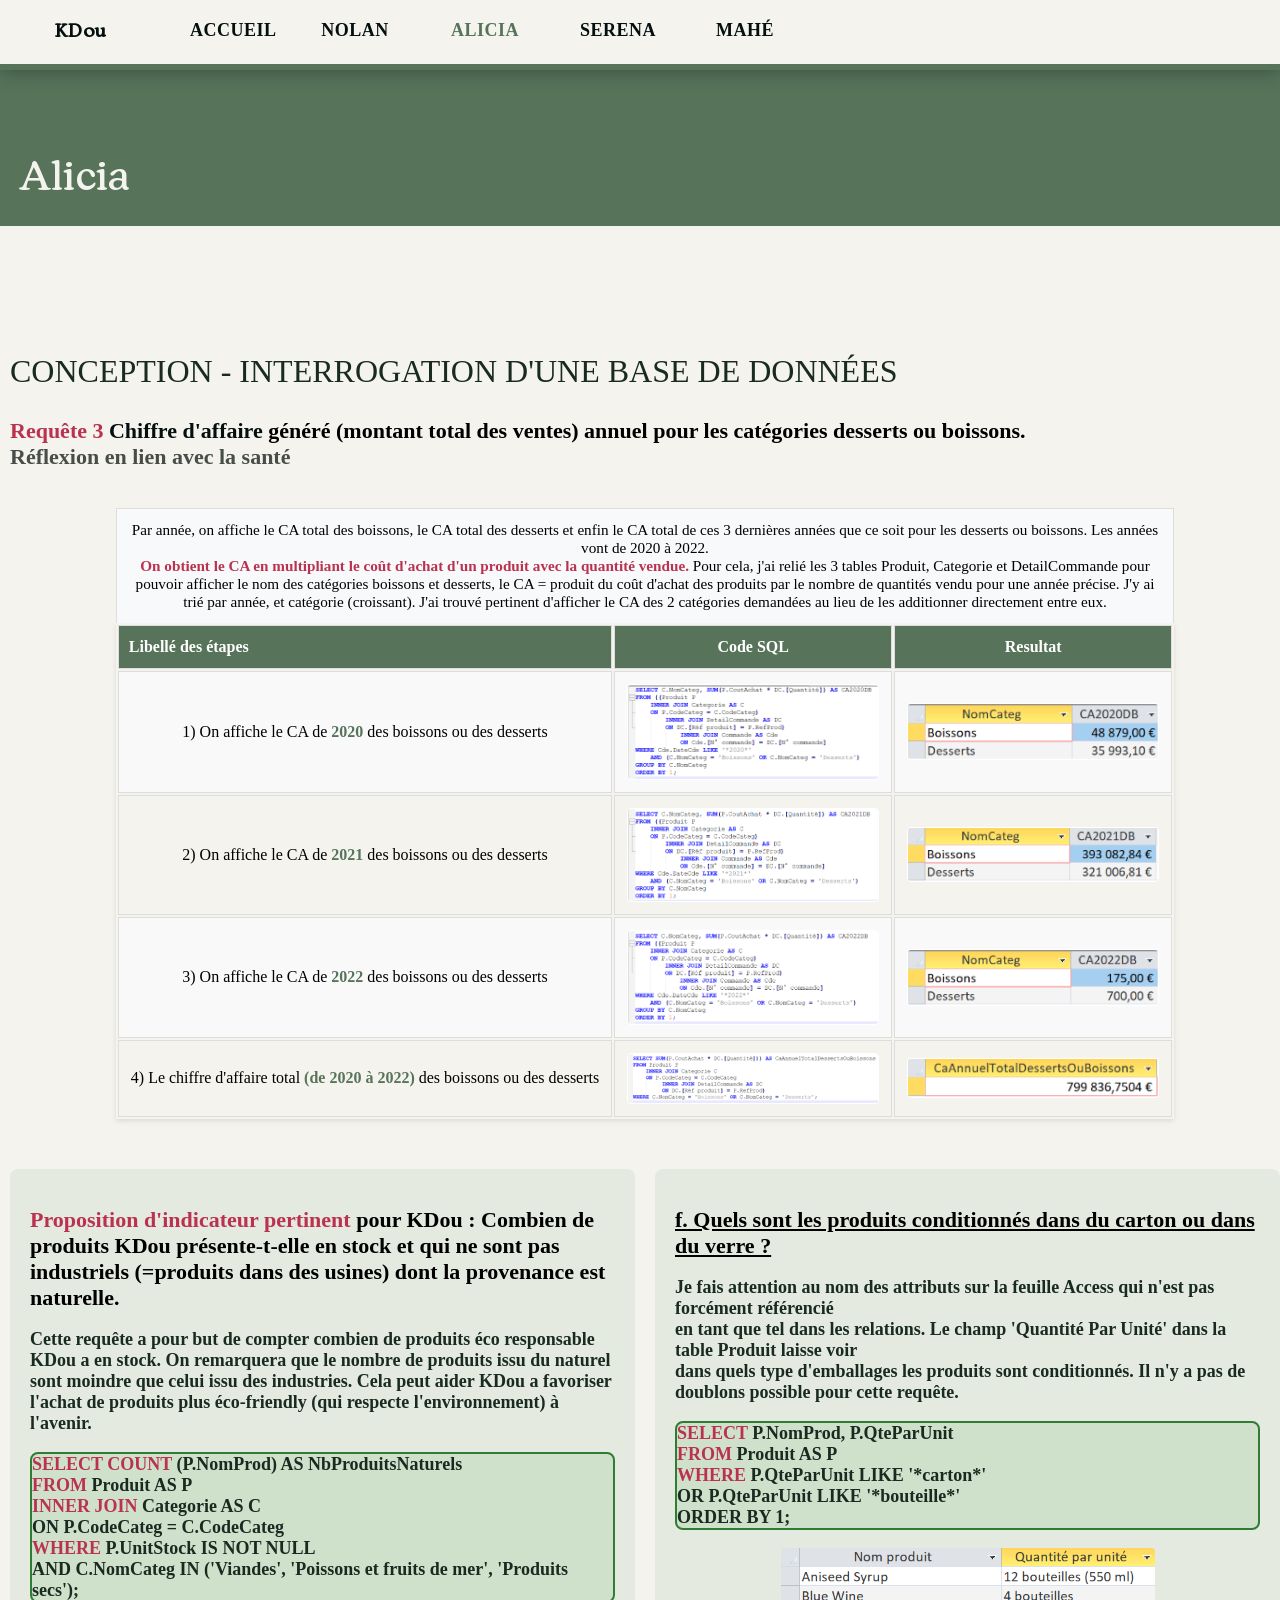
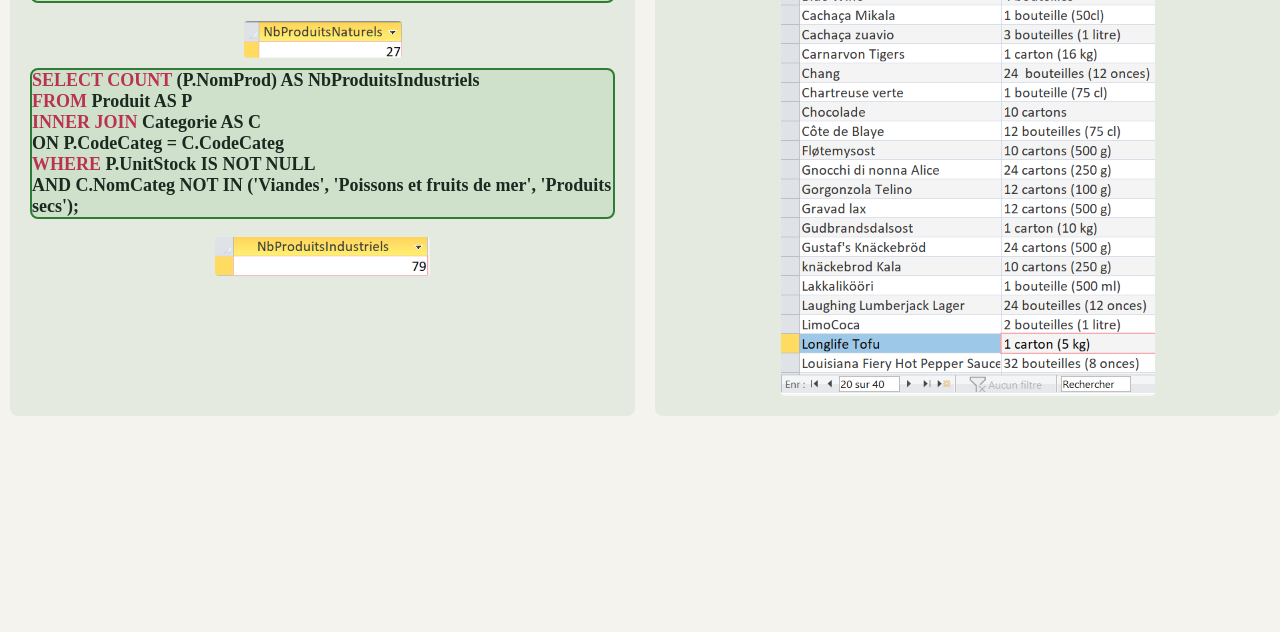
==== equipe/alicia.html @ 3bd448d4 "Update alicia.html" ====
<!DOCTYPE html>
<html lang="fr">
    <head>
        <meta charset="utf-8">
        <meta name="viewport" content="width=device-width, initial-scale=1.0">
        <link rel="stylesheet" href="../style.css">
        <link rel="preload" href="/assets/font/NewKansas-Medium.woff2" as="font" type="font/woff2" crossorigin>
        <link href="https://db.onlinewebfonts.com/c/2ea3b87b231d6d46708c756a0e04610e?family=GT+Pressura+Regular" rel="stylesheet">
        <link href="https://db.onlinewebfonts.com/c/fa6584b49f2dbb17b7483544bfa0b654?family=GT+Pressura+Pro+Bold" rel="stylesheet" type="text/css">
        <link href="https://db.onlinewebfonts.com/c/16842c927f8ef77adc29f7c5e27929ca?family=GT+Pressura+Light" rel="stylesheet" type="text/css">
        <title>Rapport - SAÉ 1.04</title>
    </head>
    <body>
        <header id="header-alicia">
            <nav>
                <ul>
                    <li id="logo">
                        <label for="toggle" id="icone-menu">⋯</label>KDou
                        <input type="checkbox" id="toggle">
                    </li>
                    <li><a href="https://nolangtny.github.io/nams-sae1-04/">Accueil</a></li>
                    <li><a href="/nams-sae1-04/equipe/nolan.html">Nolan</a></li>
                    <li><a href="/nams-sae1-04/equipe/alicia.html">Alicia</a></li>
                    <li><a href="/nams-sae1-04/equipe/serena.html">Serena</a></li>
                    <li><a href="/nams-sae1-04/equipe/mahe.html">Mahé</a></li>
                </ul>
            </nav>
            <h1 class="titre-equipe">Alicia</h1>
        </header>
        <main>
            <section class="main-equipe">
                <h1>Conception - Interrogation d'une base de données</h1>
                <h2><strong>Requête 3</strong> <strong class="tab-bold">Chiffre d'affaire</strong> généré (montant total des ventes) annuel pour les catégories desserts ou boissons.<br>
                    <a class="texte-secondaire">Réflexion en lien avec la santé</a>
                </h2>
                <section class="requete3">
                    <table class="etapes">
                        <caption> Par année, on affiche le CA total des boissons, le CA total des desserts et enfin le CA total de ces 3 dernières années que ce soit pour les desserts ou boissons. Les années vont de 2020 à 2022.<br>
                            <strong>On obtient le CA en multipliant le coût d'achat d'un produit avec la quantité vendue.</strong>
                            Pour cela, j'ai relié les 3 tables Produit, Categorie et DetailCommande pour pouvoir afficher le nom des catégories boissons et desserts, le CA = produit du coût d'achat des produits par le nombre de quantités vendu pour une année précise.
                            J'y ai trié par année, et catégorie (croissant). J'ai trouvé pertinent d'afficher le CA des 2 catégories demandées au lieu de les additionner directement entre eux.</caption>
                        <tr>
                            <th scope="col"> Libellé des étapes </th>
                            <th scope="col"> Code SQL </th>
                            <th scope="col"> Resultat </th>
                        </tr>
                        <tr>
                            <td>1) On affiche le CA de <strong>2020</strong> des boissons ou des desserts</td>
                            <td>
                                <img src="../assets/images/alicia/20-SQL.png" alt="Requete SQL pour le CA de 2020 des boissons ou des desserts sur Access">
                            </td>
                            <td><img src="../assets/images/alicia/CA2020BD.png" alt="Tableau/resultat des chiffres d'affaires totaux des boissons et desserts pour 2020 sur Access"></td>
                        </tr>
                        <tr>
                            <td> 2) On affiche le CA de <strong>2021</strong> des boissons ou des desserts</td>
                            <td>
                                <img src="../assets/images/alicia/21-SQL.png" alt="Requete SQL pour le CA de 2021 des boissons ou des desserts sur Access">
                            </td>
                            <td><img src="../assets/images/alicia/CA21DB.png" alt="Tableau/resultat des chiffres d'affaires totaux des boissons et desserts pour 2021 sur Access"></td>
                        </tr>
                        <tr>
                            <td> 3) On affiche le CA de <strong>2022</strong> des boissons ou des desserts</td>
                            <td>
                                <img src="../assets/images/alicia/22-SQL.png" alt="Requete SQL pour le CA de 2022 des boissons ou des desserts sur Access">
                            </td>
                            <td><img src="../assets/images/alicia/CA2022DB.png" alt="Tableau/resultat des chiffres d'affaires totaux des boissons et desserts pour 2022 sur Access"></td>
                        </tr>
                        <tr>
                            <td> 4) Le chiffre d'affaire total <strong>(de 2020 à 2022)</strong> des boissons ou des desserts </td>
                            <td>
                                <img src="../assets/images/alicia/total-SQL.png" alt="Requete SQL pour le CA de 2021-2022 des boissons ou des desserts sur Access">
                            </td>
                            <td><img src="../assets/images/alicia/catotalAnneeBD.png" alt="Tableau/resultat des chiffres d'affaires totaux des boissons et desserts de 2021-2022 inclu sur Access"></td>
                        </tr>
                    </table>
                </section>
                <div class="container-2-colonnes">
                    <section class="requete-indiv">
                        <h2><strong>Proposition d'indicateur pertinent</strong> pour KDou : Combien de produits KDou présente-t-elle en stock et qui ne sont pas industriels (=produits dans des usines) dont la provenance est naturelle. </h2>
                        <p>Cette requête a pour but de compter combien de produits éco responsable KDou a en stock. On remarquera que le nombre de produits issu du naturel sont moindre que celui issu des industries. Cela peut aider KDou a favoriser l'achat de produits plus éco-friendly (qui respecte l'environnement) à l'avenir.</p>
                        <p id="SQL">
                        <strong>SELECT COUNT </strong>(P.NomProd) AS NbProduitsNaturels<br>
                        <strong>FROM</strong> Produit AS P<br>
                        	<strong>INNER JOIN</strong> Categorie AS C<br>
                        	ON P.CodeCateg = C.CodeCateg<br>
                        <strong>WHERE</strong> P.UnitStock IS NOT NULL<br>
                        	AND C.NomCateg IN ('Viandes', 'Poissons et fruits de mer', 'Produits secs');<br>
                        </p>
                        <img src="../assets/images/alicia/nbprodnaturels.png" alt="Tableau/résultat du nombre de produits naturels en stock de KDou : 27">
                        <p id="SQL">
                        <strong>SELECT COUNT </strong>(P.NomProd) AS NbProduitsIndustriels<br>
                        <strong>FROM</strong> Produit AS P<br>
                        	<strong>INNER JOIN</strong> Categorie AS C<br>
                        	ON P.CodeCateg = C.CodeCateg<br>
                        <strong>WHERE</strong> P.UnitStock IS NOT NULL<br>
                        	AND C.NomCateg NOT IN ('Viandes', 'Poissons et fruits de mer', 'Produits secs');<br>
                        </p>
                        <img src="../assets/images/alicia/prod-indus.png" alt="Tableau/résultat du nombre de produits industriels en stock de KDou : 79">
                    </section>
                    
                    <section class="requete-f">
                        <h2>f. Quels sont les produits conditionnés dans du carton ou dans du verre ?</h2>
                        <p>Je fais attention au nom des attributs sur la feuille Access qui n'est pas forcément référencié<br> en tant que tel dans les relations. Le champ 'Quantité Par Unité' dans la table Produit laisse voir<br> dans quels type d'emballages les produits sont conditionnés. Il n'y a pas de doublons possible pour cette requête.</p>
                        <p id="SQL">
                        <strong>SELECT </strong> P.NomProd, P.QteParUnit<br>
                        <strong>FROM</strong> Produit AS P<br>
                        <strong>WHERE</strong> P.QteParUnit LIKE '*carton*'<br>
                        	OR P.QteParUnit LIKE '*bouteille*'<br>
                            ORDER BY 1;<br>
                        </p>
                        <img id="f-resultat" src="../assets/images/alicia/f-result.png" alt="Tableau/resultat de la requête SQL 1. f sur Access">
                    </section>
                </div>
            </section>
        </main>
    </body>
</html>
---- style.css ----
html {
    background-color: #F4F3EE;
    scroll-behavior: smooth;
}

body {
    margin: 0;
}

*::selection {
  background: #96bc9b;
  color: #F4F3EE;
}
*::-moz-selection {
  background: #96bc9b;
  color: #F4F3EE;
}
*::-webkit-selection {
  background: #96bc9b;
  color: #F4F3EE;
}

@font-face {
    font-family: 'New Kansas';
    src: url(assets/font/NewKansas-Medium.woff2);
}

header {
    background-color: #57745B;
    color: #F4F3EE;
    margin: -16px 0 0 0;
    padding: 20px 0px;
    height: 552px;
    width: 100%;
    background-image: url(assets/images/header.png);
    background-position: center top 30px;
    background-repeat: no-repeat;
    background-size: cover;
}

#header-nolan {
    height: 202px;
    background-image: none;
    background-color: #57745B;
}

#header-alicia {
    background-color: #57745B;
    height: 202px;
    background-image: none;
}

#header-serena {
    background-color: #57745B;
    height: 202px;
    background-image: none;
}

#header-mahe {
    background-color: #57745B;
    height: 202px;
    background-image: none;
}

nav {
    background-color: #F4F3EE;
    color: #040F0F;
    padding-left: 0px;
    margin: 0px -20px 0px 0px;
    box-shadow: 0px 0px 20px rgb(4 15 15 / 0.4);
    position: fixed;
    top: 0;
    width: 100%;
    border-bottom: 6px solid #57745B;
}

#header-accueil ul li:nth-child(2) a:any-link {
    color: #57745B;
}

#header-nolan ul li:nth-child(3) a:any-link {
    color: #57745B;
}

#header-alicia ul li:nth-child(4) a:any-link {
    color: #57745B;
}

#header-serena ul li:nth-child(5) a:any-link {
    color: #57745B;
}

#header-mahe ul li:nth-child(6) a:any-link {
    color: #57745B;
}

nav ul {
    list-style: none;
    display: flex;
    padding: 0px 20px 0px 20px;
    margin: 0px;
    justify-content: left;
    gap: 30px;
}

nav ul li {
    margin: 10px 10px 10px 0px;
    padding: 10px;
    transition: 0.5s;
    width: 70px;
    text-align: center;
    font-family: "GT Pressura Regular";
    font-size: 18px;
    font-weight: 700;
    text-transform: uppercase;
    letter-spacing: 0.5px;
}

nav ul li:hover {
    background-color: #d5d4cc;
    cursor: pointer;
}

nav a:any-link {
    color: #040F0F;
    text-decoration: none;
}

nav ul #logo {
    margin: 10px 10px 10px 0px;
    padding: 10px;
    width: 100px;
    text-align: center;
    font-family: "New Kansas";
    text-transform: none;
    font-size: 18px;
    line-height: 24px;
    cursor: default;
}

nav ul li #icone-menu, #toggle {
    display: none;
}

nav ul #logo:hover {
    background-color: #F4F3EE;
}

#titre-accueil {
    font-family: 'New Kansas';
    font-weight: 400;
    letter-spacing: 0.2px;
    font-style: normal;
    font-size: 40px;
    margin-top: 500px;
    margin-left: 20px;
}

@media screen and (max-width: 850px) {
    #titre-accueil {
    font-size: 40px;
    margin-top: 450px;
    width: 500px;
    }
}

.titre-equipe {
    font-family: 'New Kansas';
    font-weight: 400;
    letter-spacing: 0.2px;
    font-style: normal;
    font-size: 40px;
    margin: 150px 0px 10px 20px;
}

main {
    padding: 100px 0px 200px 10px !important;
}

#main-index {
    grid-template-areas: "Texte Image"
    "Image1 Texte1"
    "Texte2 Texte2"
    "Tab Tab";
    display: grid;
    grid-template-rows: 400px 420px 250px 350px;
    grid-template-columns: 1fr 1fr;
    gap: 80px 0px;
}

@media screen and (max-width: 1420px) {
    header img {
        width: screen;
    }
    
    #main-index {
        display: flex;
        flex-direction: column;
        justify-content: center;
        gap: 0px;
    }

    #main-index #texte1 {
        height: auto;
        margin-top: 40px;
    }

    #main-index #texte2 {
        height: auto;
        margin: 100px 0px 100px 0px;
    }

    #main-index div {
        width: 1000px;
        align-self: center;
        margin: 0px;
    }

    #main-index #img1, #main-index #intro-image {
        width: 1040px;
        height: 585px;
        justify-self: center;
    }

    #main-index div img {
        width: 100%;
        height: auto;
        justify-self: center;
    }
}

@media screen and (max-width: 1110px) {
    header img {
        width: screen;
    }
    
    #main-index {
        display: flex;
        flex-direction: column;
        justify-content: center;
        gap: 0px;
    }

    #main-index #texte1 {
        height: auto;
        margin-top: 40px;
    }

    #main-index #texte2 {
        height: auto;
        margin: 100px 0px 100px 0px;
    }
    
    #main-index div {
        width: 800px;
        align-self: center;
        margin: 0px;
    }

    #main-index #img1, #main-index #intro-image {
        width: 840px;
        height: 473px;
        justify-self: center;
    }

    #main-index div img {
        width: 100%;
        height: auto;
        justify-self: center;
    }
}

@media screen and (max-width: 900px) {
    header img {
        width: screen;
    }
    
    #main-index {
        display: flex;
        flex-direction: column;
        justify-content: center;
        gap: 0px;
    }

    #main-index #texte1 {
        height: auto;
        margin-top: 40px;
    }

    #main-index #texte2 {
        height: auto;
        margin: 100px 0px 100px 0px;
    }
    
    #main-index div {
        width: 600px;
        align-self: center;
        margin: 0px;
    }

    #main-index #img1, #main-index #intro-image {
        width: 640px;
        height: 360px;
        justify-self: center;
    }

    #main-index div img {
        width: 100%;
        height: auto;
        justify-self: center;
    }
}

@media screen and (max-width: 700px) {
    header img {
        width: screen;
    }
    
    #main-index {
        display: flex;
        flex-direction: column;
        justify-content: center;
        padding-top: 40px;
        gap: 0px;
    }

    #main-index #texte1 {
        height: auto;
        margin-top: 40px;
    }

    #main-index #texte2 {
        height: auto;
        margin: 100px 0px 100px 0px;
    }
    
    #main-index div {
        width: 500px;
        align-self: center;
        margin: 0px;
    }

    #main-index #img1, #main-index #intro-image {
        width: 540px;
        height: 304px;
        justify-self: center;
    }

    #main-index div img {
        width: 100%;
        height: auto;
        justify-self: center;
    }

    nav ul {
        flex-direction: column;
        justify-content: center;
        align-items: center;
        gap: 5px;
    }

    nav ul li:nth-child(n + 2) {
        display: none;
    }

    nav ul #logo {
        width: 100px !important;
    }

    nav ul li #icone-menu {
        display: inline ;
        margin-right: 8px;
        cursor: pointer;
    }

    nav ul:has(#toggle:checked) li:nth-child(n + 2) {
    display: block;
    }
}

@media screen and (max-width: 580px) {
    header img {
        width: screen;
    }
    
    #main-index {
        display: flex;
        flex-direction: column;
        justify-content: center;
        padding-top: 40px;
        gap: 0px;
    }

    #main-index #texte1 {
        height: auto;
        margin-top: 40px;
    }

    #main-index #texte2 {
        height: auto;
        margin: 100px 0px 100px 0px;
    }
    
    #main-index div {
        width: 400px;
        align-self: center;
        margin: 0px;
    }

    #main-index #img1, #main-index #intro-image {
        width: 440px;
        height: 304px;
        justify-self: center;
    }

    #main-index div img {
        width: 100%;
        height: auto;
        justify-self: center;
    }

    nav ul {
        flex-direction: column;
        justify-content: center;
        align-items: center;
        gap: 5px;
    }

    nav ul li:nth-child(n + 2) {
        display: none;
    }

    nav ul #logo {
        width: 100px !important;
    }

    nav ul li #icone-menu {
        display: inline ;
        margin-right: 8px;
        cursor: pointer;
    }

    nav ul:has(#toggle:checked) li:nth-child(n + 2) {
    display: block;
    }
}

@media screen and (max-width: 525px) {
    header img {
        width: screen;
    }
    
    #main-index {
        display: flex;
        flex-direction: column;
        justify-content: center;
        padding-top: 40px;
        gap: 0px;
    }

    #main-index #texte1 {
        height: auto;
        margin-top: 40px;
    }

    #main-index #texte2 {
        height: auto;
        margin: 100px 0px 100px 0px;
    }
    
    #main-index div {
        width: 350px;
        align-self: center;
        margin: 0px;
    }

    #main-index #img1, #main-index #intro-image {
        width: 390px;
        height: 304px;
        justify-self: center;
    }

    #main-index div img {
        width: 100%;
        height: auto;
        justify-self: center;
    }

    nav ul {
        flex-direction: column;
        justify-content: center;
        align-items: center;
        gap: 5px;
    }

    nav ul li:nth-child(n + 2) {
        display: none;
    }

    nav ul #logo {
        width: 100px !important;
    }

    nav ul li #icone-menu {
        display: inline ;
        margin-right: 8px;
        cursor: pointer;
    }

    nav ul:has(#toggle:checked) li:nth-child(n + 2) {
    display: block;
    }

    #titre-accueil {
        width: 400px !important;
    }
}

@media screen and (max-width: 420px) {
    header img {
        width: screen;
    }
    
    #main-index {
        display: flex;
        flex-direction: column;
        justify-content: center;
        padding-top: 40px;
        gap: 0px;
    }

    #main-index #texte1 {
        height: auto;
        margin-top: 40px;
    }

    #main-index #texte2 {
        height: auto;
        margin: 100px 0px 100px 0px;
    }
    
    #main-index div {
        width: 300px;
        align-self: center;
        margin: 0px;
    }

    #main-index #img1, #main-index #intro-image {
        width: 340px;
        height: 304px;
        justify-self: center;
    }

    #main-index div img {
        width: 100%;
        height: auto;
        justify-self: center;
    }

    nav ul {
        flex-direction: column;
        justify-content: center;
        align-items: center;
        gap: 5px;
    }

    nav ul li:nth-child(n + 2) {
        display: none;
    }

    nav ul #logo {
        width: 100px !important;
    }

    nav ul li #icone-menu {
        display: inline ;
        margin-right: 8px;
        cursor: pointer;
    }

    nav ul:has(#toggle:checked) li:nth-child(n + 2) {
    display: block;
    }

    #titre-accueil {
        width: 300px !important;
        font-size: 30px;
        margin-top: 470px;
    }
}

.main-equipe {
    display: flex;
    flex-direction: column;
}

#nolan-r2 {
    display: flex;
    flex-wrap: wrap;
    gap: 20px;
    padding: 0px 20px;
    align-items: stretch;
}

@media screen and (max-width: 1200px) {
    #nolan-r2 {
        flex-direction: column;
        align-items: flex-start;
    }

    #nolan-r2 div:nth-child(n + 2) {
        width: 700px !important;
    }
}

#nolan-r2 div:first-child {
    width: 100%;
}

#nolan-r2 div:nth-child(2) {
    width: 45%;
    background-color: #bddac1;
    padding: 10px 20px;
    border-radius: 15px;
}

#nolan-r2 div:nth-child(3) {
    width: 45%;
    background-color: #242626;
    overflow: scroll;
    border-radius: 15px;
    padding: 10px 20px;
    justify-self: center;
}

#nolan-r2 div:nth-child(4) {
    width: 94%;
    background-color: #e7b0b0;
    border-radius: 15px;
    padding: 10px 20px;
    justify-self: flex-start;
}

#nolan-r2 div h2 {
    font-family: "GT Pressura Pro Bold";
}

#nolan-r2 div:nth-child(3) h2 {
    color: #d5d4cc;
}

#nolan-indic {
    display: inline-block;
}

main h1 {
    font-family: "GT Pressura Pro Bold";
    font-size: 32px;
    font-weight: 400;
    text-transform: uppercase;
    margin-bottom: 10px;
    color: #192a21;
}

main h2 {
    font-family: "GT Pressura Light";
    font-size: 22px;
}

main p {
    margin-top: 10px;
    font-family: "GT Pressura Regular";
    font-weight: 900;
    font-size: 18px;
    color: #192a21;
}

main strong {
    color: #BA324F;
    font-family: "GT Pressura Pro Bold";
}

.texte-secondaire {
    color: #484d49;
    font-family: "GT Pressura Light";
}

.texte-secondaire strong {
    color: #57745B;
}

#intro {
    grid-area: Texte;
    background-color: rgba(73, 146, 73, 0.4);
    padding: 0px 20px 20px 20px;
    overflow: scroll;
}

#intro .texte-secondaire strong {
    color: #4e5d51;
}

#intro-image {
    grid-area: Image;
}

#intro-image img {
    height: 400px;
    width: auto;
    object-fit: contain;
    margin: 0px;
}

#texte1 {
    grid-area: Texte1;
    padding: 0px 20px 20px 20px;
    margin-right: 16px;
    width: auto;
    background-color: rgba(73, 146, 73, 0.4);
}

#texte1 p {
    margin-bottom: 10px;
}

#texte1 ul, #intro ul {
    list-style-type: "-  ";
    font-family: "GT Pressura Regular";
    font-size: 18px;
    font-weight: 900;
    color: #192a21;
    margin-top: -10px;
}

#texte1 li, #intro li {
    margin-top: 5px;
}

#img1 {
    grid-area: Image1;
}

#img1 img {
    height: 420px;
    width: auto;
}

#texte2 {
    grid-area: Texte2;
    padding-top: 10px;
    text-align: center;
    width: 800px;
    justify-self: center;
}

#texte2 a:any-link {
    color: #BA324F;
    text-decoration: none;
    transition: 0.2s;
}

#texte2 a:any-link:hover {
    color: #4a4844;
    text-decoration: underline;
}

#tab {
    grid-area: Tab;
    display: flex;
    justify-content: center;
    scroll-margin-top: 100px;
}

td strong:first-child {
    color: #57745B;
}

tr td:first-child {
    padding: 0px 10px;
}

tr th:first-child {
    text-align: left;
    padding-left: 10px;
}

tr th:nth-child(2) {
    width: 100px;
    text-align: center;
}

#tab-organisation {
    font-family: "GT Pressura Regular";
    font-size: 18px;
    border: 1.5px solid #040F0F;
    border-radius: 8px;
    caption-side: bottom;
    padding: 0px 10px;
}
#tab-organisation th {
    font-family: "New Kansas";
}
.tab-bold {
    font-weight: bold;
    color: #040F0F;
}
tr td:nth-child(2) {
    text-align: center;
}
#nolan-lib {
    background-color: rgb(31 144 31 / 0.1);
    border-top: solid #040F0F;
}
#alicia-lib {
    border-top: solid #040F0F;
}
#serena-lib {
    background-color: rgba(31, 144, 31, 0.1);
    border-top: solid #040F0F;
}
#mahe-lib {
    border-top: solid #040F0F;
}

#nolan-r2 div pre code {
    margin: 15px 0px;
    display: block;
}

#nolan-r2 code:first-child {
    color: #ff708f;
}

#nolan-r2 code:nth-child(2) {
    color: #6681e9;
}

#nolan-r2 code:nth-child(3) {
    color: #70ec81;
}

#nolan-r2 code:last-child a {
    color: #d978f4;
    text-decoration: line-through;
}

#etape-1 {
    color: #384ea5;
}

#etape-2 {
    color: #67a870;
}

#etape-3 {
    color: #d34866;
}

#etape-4 {
    color: #ae53c7;
}

section.requete3 {
    overflow: scroll;
}

table.etapes {
    font-family: "GT Pressura Regular";
}

.etapes {
    font-family: "GT Pressura Regular";
    margin: 20px auto;
    box-shadow: 0 2px 5px rgba(0,0,0,0.1);
}

.etapes caption {
    text-align: center;
    padding: 12px;
    font-size: 0.95em;
    background-color: #f8f9fa;
    border: 1px solid #ddd;
    border-bottom: none;
} 

.etapes th, table.etapes td {
    border: 1px solid #dddddd;
    padding: 12px;
    text-align: center;
}

.etapes th {
    background-color: #57745B;
    color: white;
    font-weight: bold;
}

.etapes tr:nth-child(even) {
    background-color: #f9f9f9;
}

.etapes td img {
    max-width: 250px;
    height: auto;
    display: block;
    margin: 0;
    border: 1px solid #ffffff;
    border-radius: 4px;
}
@media screen and (max-width: 768px) {
    #main-index {
        display: flex;
        flex-direction: column;
        width: 100%;
        padding: 10px;
        box-sizing: border-box ;
    }

    #intro, #intro-image, #img1, #texte1, #texte2, #tab {
        width: 100% ;
        max-width: 100% ;
        margin-left: 0 ;
        margin-right: 0;
    }

    img {
        max-width: 100%;
        height: auto;
    }
}

.container-2-colonnes {
    display: flex;
    gap: 20px;
    margin-top: 30px;
}

.requete-indiv, .requete-f {
    flex: 1;
    min-width: 300px;
    background-color: rgba(46, 125, 50, 0.08);
    border-radius: 8px;
    padding: 20px;
    box-sizing: border-box;
}
.requete-indiv img, .requete-f img {
    max-width: 100%;
    height: auto;
    border-radius: 4px;
    margin-top: 10px;
}

@media screen and (max-width: 768px) {
    .container-2-colonnes{
        flex-direction: column;
    }
}
.requete-indiv #SQL, .requete-f #SQL{
    border: 2px solid rgba(46, 125, 50, 1);
    border-radius: 8px;
    background-color: rgba(31, 144, 31, 0.1);
}
.container-2-colonnes section img {
    display: block;
    margin: 0px auto;
}
.requete-f h2 {
    text-decoration: underline;
}
footer {
    background-color: #BA324F;
    color: #F4F3EE;
    height: auto;
    padding: 40px;
}

footer h1 {
    font-family: "GT Pressura Regular";
}

footer h1 strong {
    font-family: "GT Pressura Pro Bold";
    text-transform: uppercase;
    color: #3f0b16;
}

footer p {
    font-family: "GT Pressura Regular";
    font-size: 22px;
    color: #F4F3EE;

}

footer .texte-secondaire {
    color: #f2a6b6;
}

footer #logo-uni {
    width: auto;
    height: 18px;
    display: inline;
    filter: brightness(0.75);
}
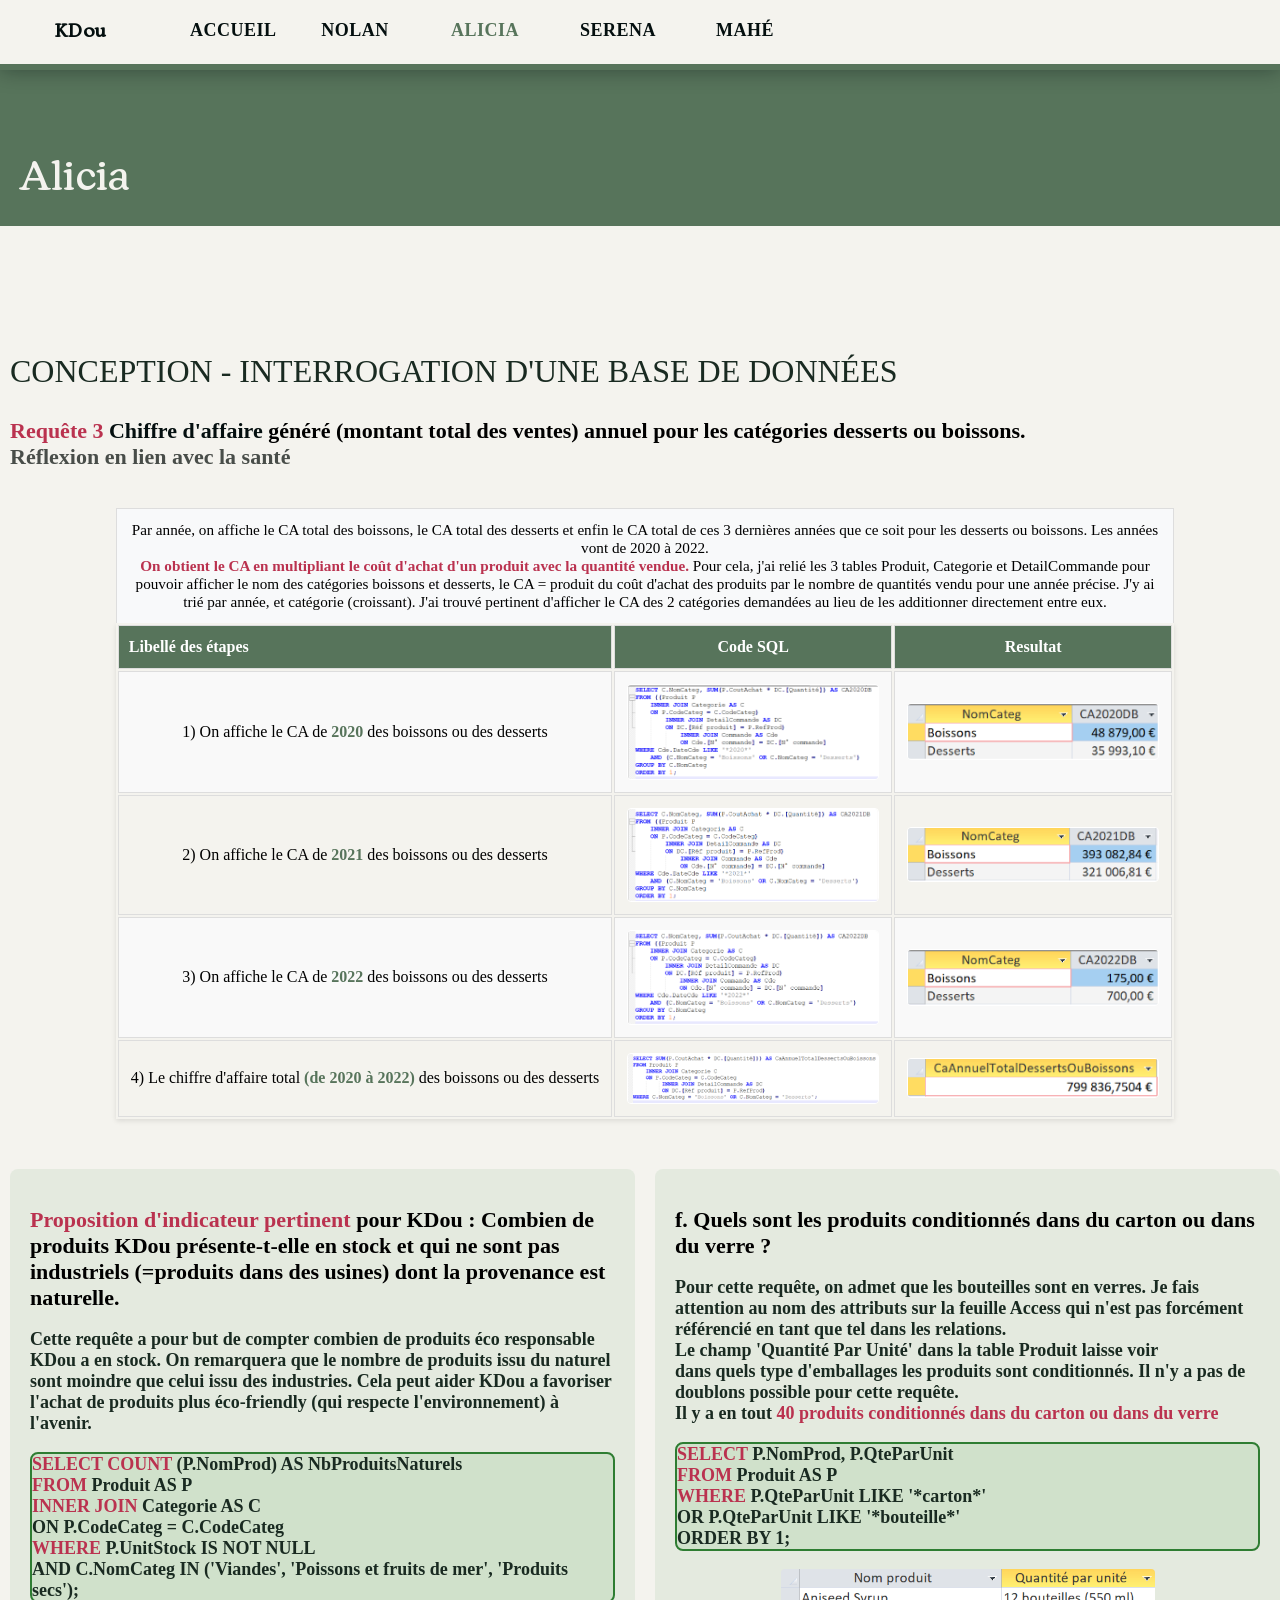
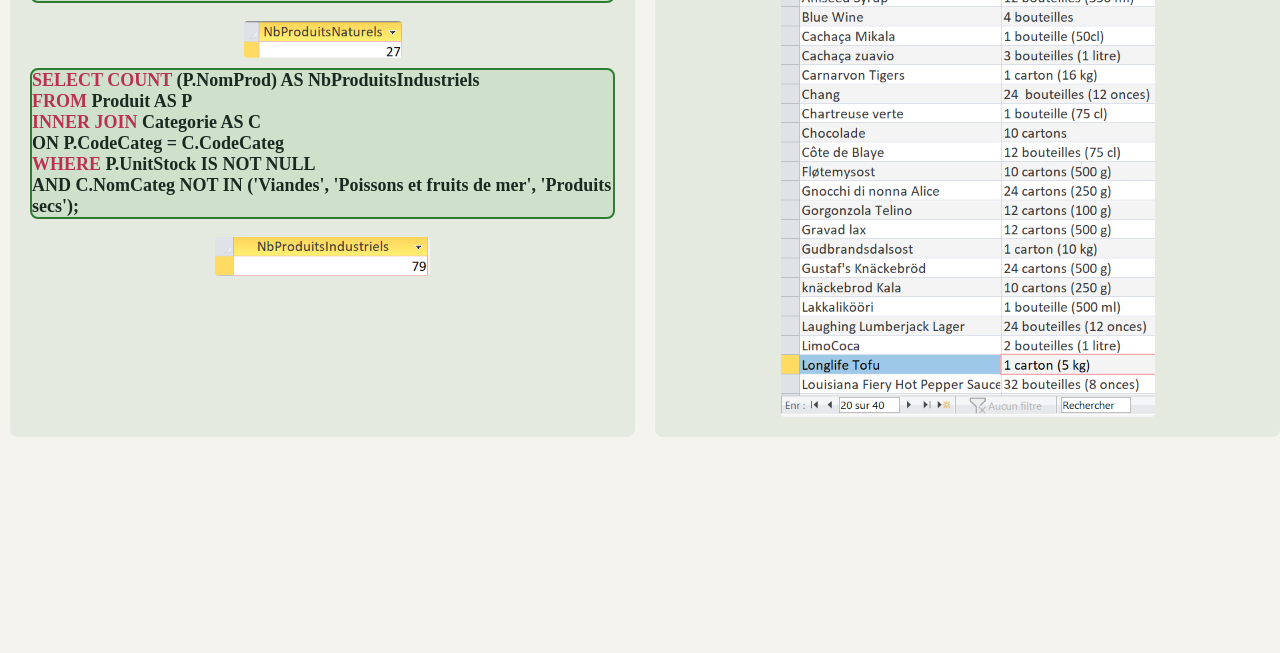
==== commit 77c3dc07: "Update alicia.html" ====
--- a/equipe/alicia.html
+++ b/equipe/alicia.html
@@ -100,7 +100,8 @@
                     
                     <section class="requete-f">
                         <h2>f. Quels sont les produits conditionnés dans du carton ou dans du verre ?</h2>
-                        <p>Je fais attention au nom des attributs sur la feuille Access qui n'est pas forcément référencié<br> en tant que tel dans les relations. Le champ 'Quantité Par Unité' dans la table Produit laisse voir<br> dans quels type d'emballages les produits sont conditionnés. Il n'y a pas de doublons possible pour cette requête.</p>
+                        <p>Pour cette requête, on admet que les bouteilles sont en verres. Je fais attention au nom des attributs sur la feuille Access qui n'est pas forcément référencié en tant que tel dans les relations.<br> Le champ 'Quantité Par Unité' dans la table Produit laisse voir<br> dans quels type d'emballages les produits sont conditionnés. Il n'y a pas de doublons possible pour cette requête.<br>
+                        Il y a en tout <strong> 40 produits conditionnés dans du carton ou dans du verre</strong></p>
                         <p id="SQL">
                         <strong>SELECT </strong> P.NomProd, P.QteParUnit<br>
                         <strong>FROM</strong> Produit AS P<br>
--- a/style.css
+++ b/style.css
@@ -602,17 +602,6 @@
     align-items: stretch;
 }
 
-@media screen and (max-width: 1200px) {
-    #nolan-r2 {
-        flex-direction: column;
-        align-items: flex-start;
-    }
-
-    #nolan-r2 div:nth-child(n + 2) {
-        width: 700px !important;
-    }
-}
-
 #nolan-r2 div:first-child {
     width: 100%;
 }
@@ -639,9 +628,22 @@
     border-radius: 15px;
     padding: 10px 20px;
     justify-self: flex-start;
-}
-
-#nolan-r2 div h2 {
+    display: flex;
+    flex-wrap: wrap;
+    align-items: stretch;
+    gap: 20px;
+}
+
+#nolan-r2 div:nth-child(4) h2 {
+    flex: 1 100%;
+    margin-bottom: 0px;
+}
+
+#nolan-r2 div:nth-child(4) p {
+    width: 45%;
+}
+
+#nolan-r2 div h2, #nolan-indic div h2 {
     font-family: "GT Pressura Pro Bold";
 }
 
@@ -649,8 +651,61 @@
     color: #d5d4cc;
 }
 
+#nolan-r2-resultat {
+    width: 348px;
+    height: 80px;
+    align-self: center;
+}
+
 #nolan-indic {
-    display: inline-block;
+    display: flex;
+    flex-direction: column;
+    justify-content: flex-start;
+    padding: 0px 20px;
+    margin: 80px 0px 40px 0px;
+}
+
+@media screen and (max-width: 1200px) {
+    #nolan-r2 {
+        flex-direction: column;
+        align-items: flex-start;
+    }
+
+    #nolan-r2 div:nth-child(n + 2) {
+        width: 700px;
+    }
+
+    #nolan-r2-resultat {
+        height: 60px;
+        width: auto;
+    }
+
+    #nolan-indic div {
+        width: 70%;
+        align-self: center;
+    }
+}
+
+@media screen and (max-width: 790px) {
+    #nolan-r2 {
+        flex-direction: column;
+        align-items: center;
+    }
+
+    #nolan-r2 div {
+        width: 70% !important;
+    }
+}
+
+@media screen and (max-width: 790px) {
+    #nolan-r2 div:nth-child(4) {
+    flex-direction: column;
+    justify-content: flex-start;
+    }
+
+    #nolan-r2 div:nth-child(4) > p {
+        width: 100%;
+    }
 }
 
 main h1 {
@@ -943,11 +998,12 @@
     padding: 20px;
     box-sizing: border-box;
 }
+
 .requete-indiv img, .requete-f img {
     max-width: 100%;
     height: auto;
+    margin-top: 10px;
     border-radius: 4px;
-    margin-top: 10px;
 }
 
 @media screen and (max-width: 768px) {
@@ -960,13 +1016,16 @@
     border-radius: 8px;
     background-color: rgba(31, 144, 31, 0.1);
 }
+
 .container-2-colonnes section img {
     display: block;
     margin: 0px auto;
 }
-.requete-f h2 {
+
+.main-equipe h2, .requete-indiv h2, .requete-f h2, {
     text-decoration: underline;
 }
+
 footer {
     background-color: #BA324F;
     color: #F4F3EE;
@@ -988,7 +1047,6 @@
     font-family: "GT Pressura Regular";
     font-size: 22px;
     color: #F4F3EE;
-
 }
 
 footer .texte-secondaire {
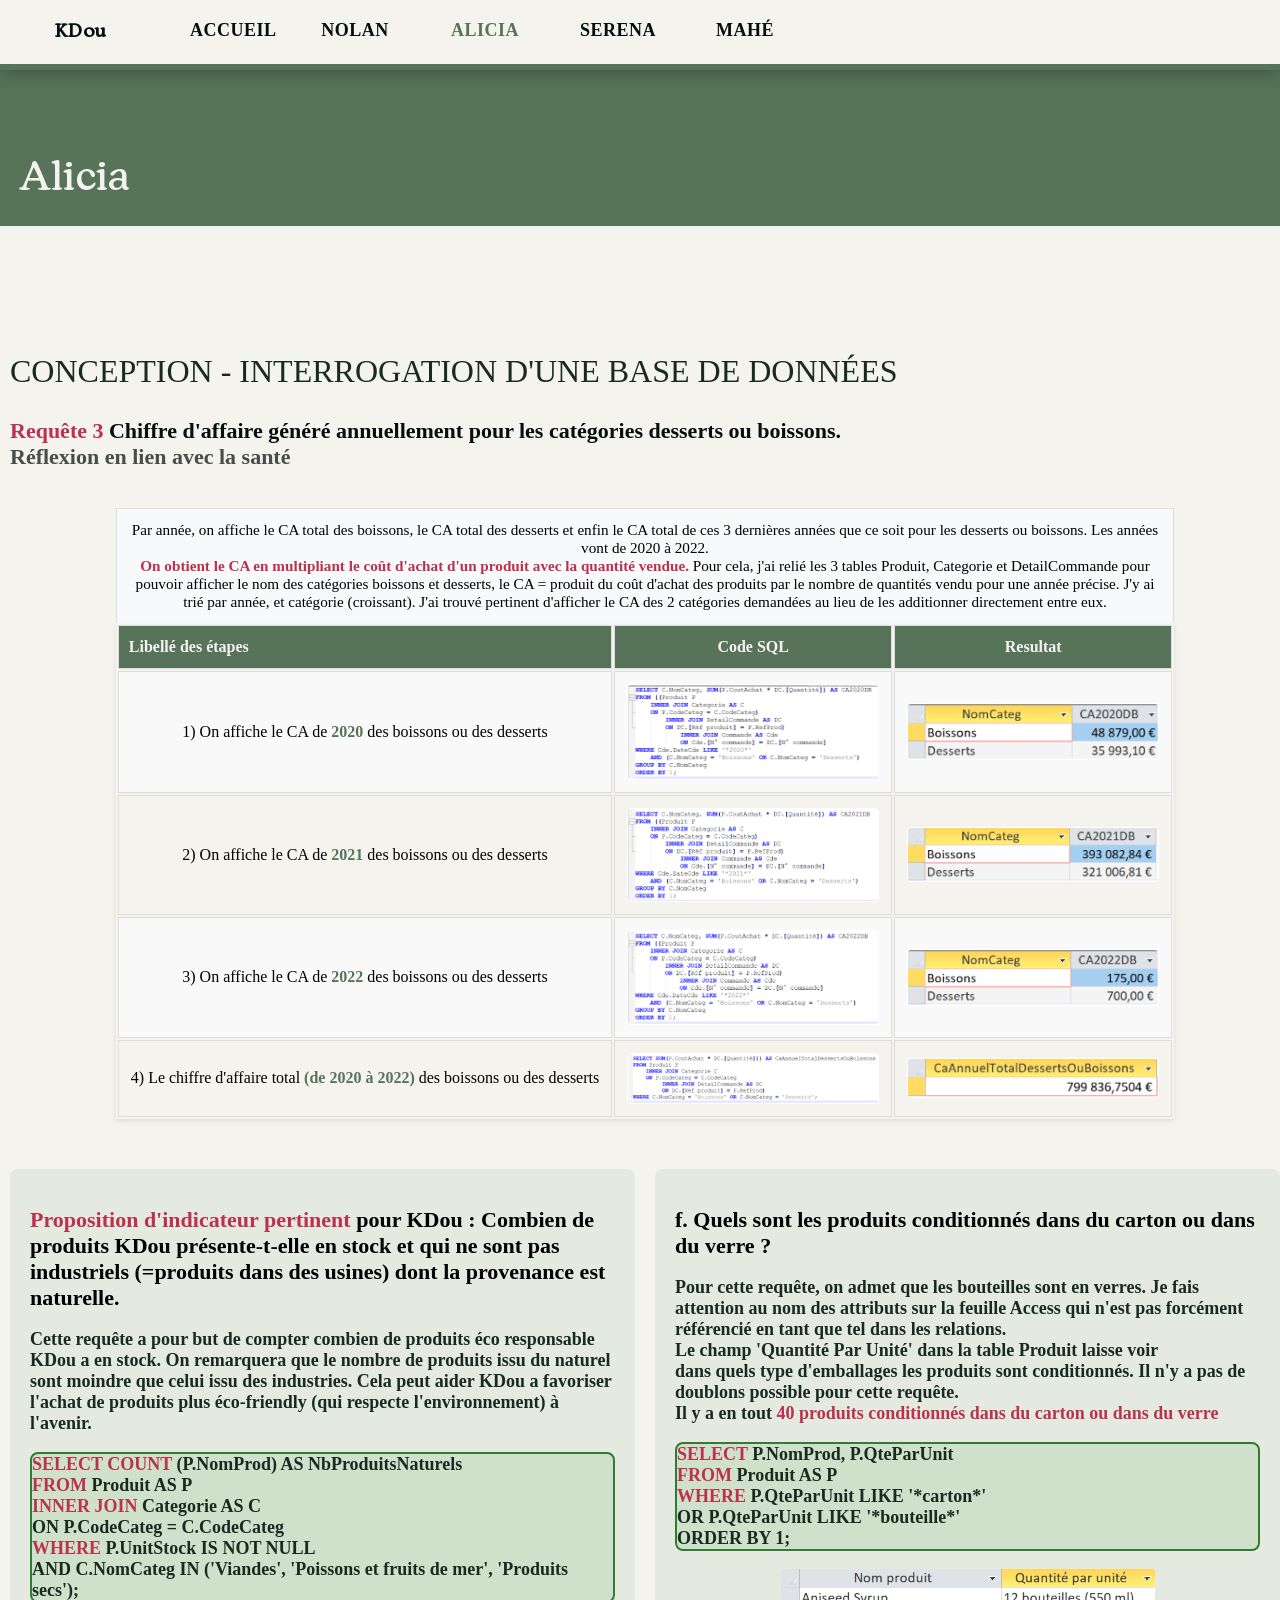
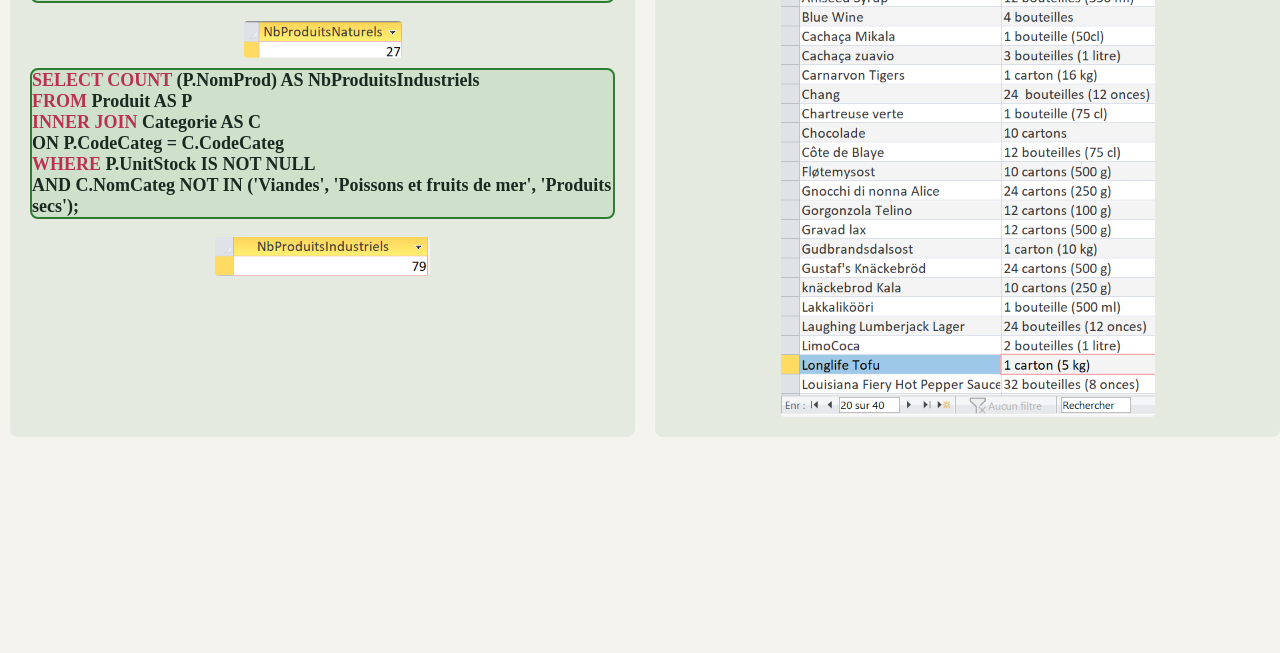
==== commit 91733cd9: "correction / cohérence style" ====
--- a/equipe/alicia.html
+++ b/equipe/alicia.html
@@ -30,7 +30,7 @@
         <main>
             <section class="main-equipe">
                 <h1>Conception - Interrogation d'une base de données</h1>
-                <h2><strong>Requête 3</strong> <strong class="tab-bold">Chiffre d'affaire</strong> généré (montant total des ventes) annuel pour les catégories desserts ou boissons.<br>
+                <h2><strong>Requête 3</strong> <strong class="tab-bold">Chiffre d'affaire généré annuellement pour les catégories desserts ou boissons.</strong><br>
                     <a class="texte-secondaire">Réflexion en lien avec la santé</a>
                 </h2>
                 <section class="requete3">
--- a/style.css
+++ b/style.css
@@ -188,6 +188,33 @@
     gap: 80px 0px;
 }
 
+.main-serena {
+    display: flex;
+    flex-direction: column;
+    align-items: flex-start;
+}
+
+.main-serena div:nth-child(2) {
+    overflow: scroll;
+}
+
+.main-serena p:has(+ ul), .requete-indiv p:has(+ ul) {
+    margin-bottom: 0px;
+}
+
+.main-serena ul, .requete-indiv ul {
+    margin-top: 10px;
+    font-family: "GT Pressura Regular";
+    list-style: "- ";
+}
+
+.main-serena pre {
+    overflow: scroll;
+    background-color: #96bc9b;
+    border-radius: 15px;
+    padding: 20px;
+}
+
 @media screen and (max-width: 1420px) {
     header img {
         width: screen;
@@ -227,6 +254,11 @@
         height: auto;
         justify-self: center;
     }
+
+    .main-serena div {
+        width: 1000px;
+        margin: 0px;
+    }
 }
 
 @media screen and (max-width: 1110px) {
@@ -268,6 +300,11 @@
         height: auto;
         justify-self: center;
     }
+
+    .main-serena div {
+        width: 800px;
+        margin: 0px;
+    }
 }
 
 @media screen and (max-width: 900px) {
@@ -309,6 +346,11 @@
         height: auto;
         justify-self: center;
     }
+
+    .main-serena div {
+        width: 600px;
+        margin: 0px;
+    }
 }
 
 @media screen and (max-width: 700px) {
@@ -336,7 +378,6 @@
     
     #main-index div {
         width: 500px;
-        align-self: center;
         margin: 0px;
     }
 
@@ -376,6 +417,11 @@
     nav ul:has(#toggle:checked) li:nth-child(n + 2) {
     display: block;
     }
+
+    .main-serena div {
+        width: 500px;
+        margin: 0px;
+    }
 }
 
 @media screen and (max-width: 580px) {
@@ -443,6 +489,11 @@
     nav ul:has(#toggle:checked) li:nth-child(n + 2) {
     display: block;
     }
+
+    .main-serena div {
+        width: 400px;
+        margin: 0px;
+    }
 }
 
 @media screen and (max-width: 525px) {
@@ -514,6 +565,11 @@
     #titre-accueil {
         width: 400px !important;
     }
+
+    .main-serena div {
+        width: 350px;
+        margin: 0px;
+    }
 }
 
 @media screen and (max-width: 420px) {
@@ -587,6 +643,11 @@
         font-size: 30px;
         margin-top: 470px;
     }
+
+    .main-serena div {
+        width: 300px;
+        margin: 0px;
+    }
 }
 
 .main-equipe {
@@ -594,37 +655,32 @@
     flex-direction: column;
 }
 
-#nolan-r2 {
+#nolan-r2, #nolan-indic div {
     display: flex;
     flex-wrap: wrap;
     gap: 20px;
-    padding: 0px 20px;
+    padding-right: 10px;
+    max-width: 100%;
     align-items: stretch;
 }
 
-#nolan-r2 div:first-child {
-    width: 100%;
-}
-
 #nolan-r2 div:nth-child(2) {
-    width: 45%;
-    background-color: #bddac1;
+    background-color: #d1dfd2;
     padding: 10px 20px;
     border-radius: 15px;
 }
 
 #nolan-r2 div:nth-child(3) {
-    width: 45%;
     background-color: #242626;
     overflow: scroll;
+    max-width: 100% !important;
     border-radius: 15px;
     padding: 10px 20px;
     justify-self: center;
 }
 
 #nolan-r2 div:nth-child(4) {
-    width: 94%;
-    background-color: #e7b0b0;
+    background-color: #d1dfd2;
     border-radius: 15px;
     padding: 10px 20px;
     justify-self: flex-start;
@@ -634,21 +690,27 @@
     gap: 20px;
 }
 
+#nolan-r2 div:nth-child(3),
+#nolan-r2 div:nth-child(4) {
+    flex: 1;
+    min-width: 0;
+}
+
 #nolan-r2 div:nth-child(4) h2 {
     flex: 1 100%;
     margin-bottom: 0px;
 }
 
-#nolan-r2 div:nth-child(4) p {
-    width: 45%;
-}
-
 #nolan-r2 div h2, #nolan-indic div h2 {
     font-family: "GT Pressura Pro Bold";
 }
 
 #nolan-r2 div:nth-child(3) h2 {
     color: #d5d4cc;
+}
+
+#nolan-r2 div:nth-child(3) {
+    min-width: 0;
 }
 
 #nolan-r2-resultat {
@@ -661,8 +723,12 @@
     display: flex;
     flex-direction: column;
     justify-content: flex-start;
-    padding: 0px 20px;
     margin: 80px 0px 40px 0px;
+}
+
+main:has(#nolan-r2) {
+    display: flex;
+    flex-direction: column;
 }
 
 @media screen and (max-width: 1200px) {
@@ -671,29 +737,21 @@
         align-items: flex-start;
     }
 
-    #nolan-r2 div:nth-child(n + 2) {
-        width: 700px;
+    #nolan-r2 div:nth-child(3) {
+        align-self: center;
+        flex: none;
     }
 
     #nolan-r2-resultat {
         height: 60px;
         width: auto;
     }
-
-    #nolan-indic div {
-        width: 70%;
-        align-self: center;
-    }
 }
 
 @media screen and (max-width: 790px) {
     #nolan-r2 {
         flex-direction: column;
-        align-items: center;
-    }
-
-    #nolan-r2 div {
-        width: 70% !important;
+        justify-content: flex-start;
     }
 }
 
@@ -702,9 +760,27 @@
     flex-direction: column;
     justify-content: flex-start;
     }
-
-    #nolan-r2 div:nth-child(4) > p {
+}
+
+@media screen and (max-width: 650px) {
+    #nolan-r2 {
         width: 100%;
+        box-sizing: border-box !important;
+    }
+
+    #nolan-r2 div:nth-child(3) {
+        width: 100%;
+        min-width: 0;
+        max-width: 100%;
+        box-sizing: border-box !important;
+        overflow-x: scroll !important;
+    }
+
+    #nolan-r2 div:nth-child(3) pre {
+        width: 100%;
+        max-width: 100%;
+        box-sizing: border-box !important;
+        overflow-x: scroll !important;
     }
 }
 
@@ -916,6 +992,10 @@
 }
 
 section.requete3 {
+    overflow: scroll;
+}
+
+#tab-mahe {
     overflow: scroll;
 }
 
@@ -946,7 +1026,7 @@
 
 .etapes th {
     background-color: #57745B;
-    color: white;
+    color: #F4F3EE;
     font-weight: bold;
 }
 
@@ -1022,10 +1102,6 @@
     margin: 0px auto;
 }
 
-.main-equipe h2, .requete-indiv h2, .requete-f h2, {
-    text-decoration: underline;
-}
-
 footer {
     background-color: #BA324F;
     color: #F4F3EE;
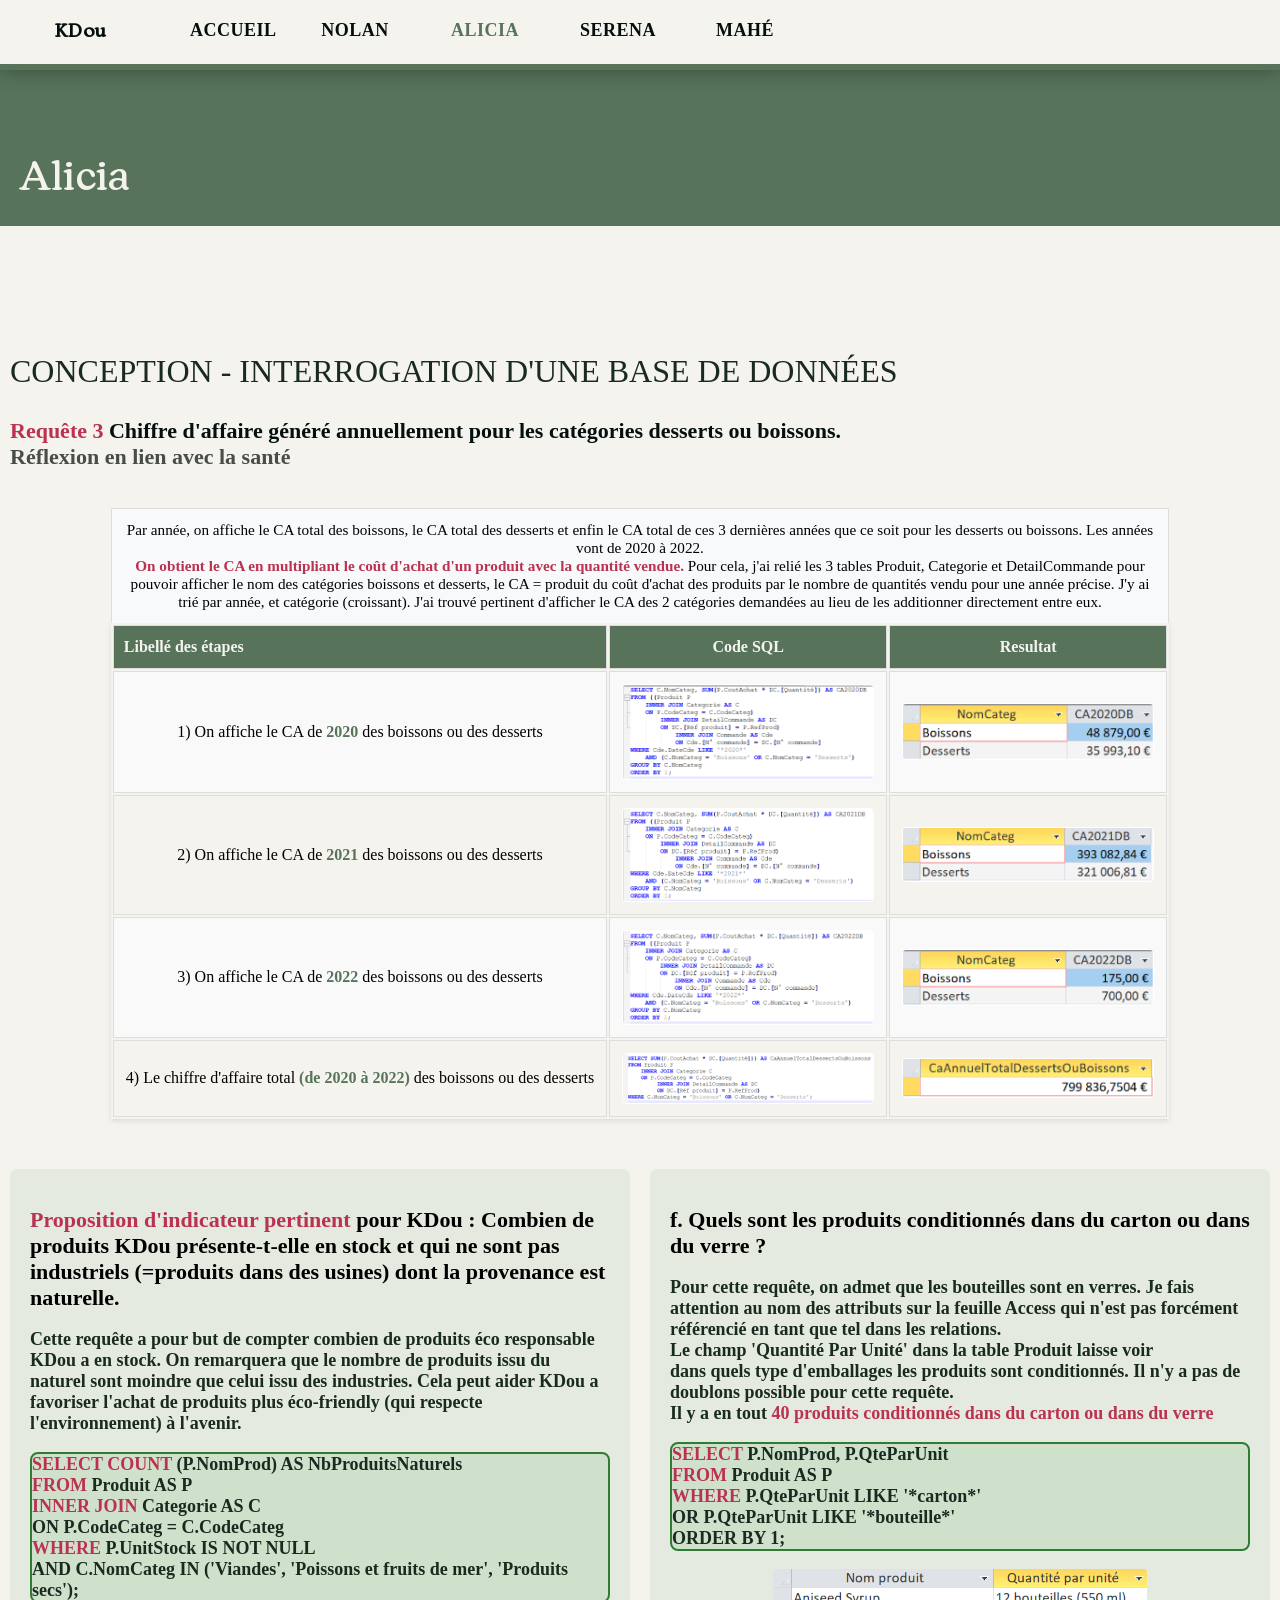
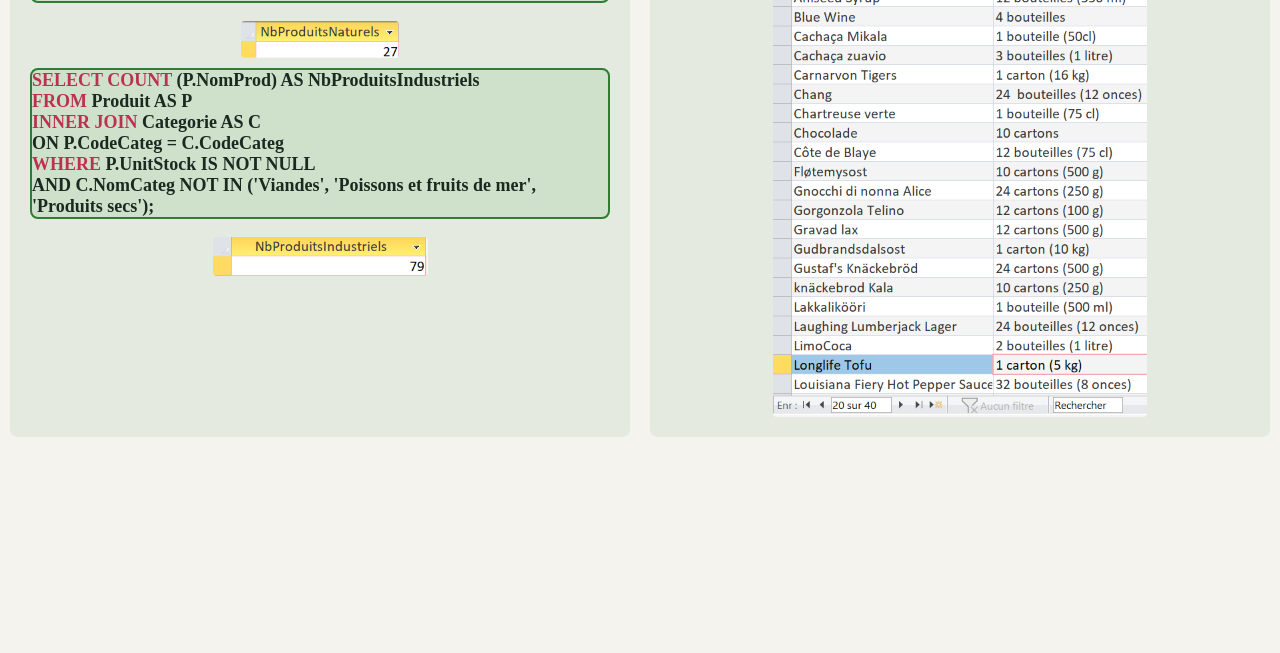
==== commit 69c4b7a4: "Titre pages" ====
--- a/equipe/alicia.html
+++ b/equipe/alicia.html
@@ -8,7 +8,7 @@
         <link href="https://db.onlinewebfonts.com/c/2ea3b87b231d6d46708c756a0e04610e?family=GT+Pressura+Regular" rel="stylesheet">
         <link href="https://db.onlinewebfonts.com/c/fa6584b49f2dbb17b7483544bfa0b654?family=GT+Pressura+Pro+Bold" rel="stylesheet" type="text/css">
         <link href="https://db.onlinewebfonts.com/c/16842c927f8ef77adc29f7c5e27929ca?family=GT+Pressura+Light" rel="stylesheet" type="text/css">
-        <title>Rapport - SAÉ 1.04</title>
+        <title>Alicia - Rapport SAÉ 1.04</title>
     </head>
     <body>
         <header id="header-alicia">
--- a/style.css
+++ b/style.css
@@ -192,6 +192,12 @@
     display: flex;
     flex-direction: column;
     align-items: flex-start;
+    max-width: 100%;
+    padding-right: 10px;
+}
+
+.main-serena div {
+    max-width: 100%;
 }
 
 .main-serena div:nth-child(2) {
@@ -254,11 +260,6 @@
         height: auto;
         justify-self: center;
     }
-
-    .main-serena div {
-        width: 1000px;
-        margin: 0px;
-    }
 }
 
 @media screen and (max-width: 1110px) {
@@ -300,11 +301,6 @@
         height: auto;
         justify-self: center;
     }
-
-    .main-serena div {
-        width: 800px;
-        margin: 0px;
-    }
 }
 
 @media screen and (max-width: 900px) {
@@ -346,11 +342,6 @@
         height: auto;
         justify-self: center;
     }
-
-    .main-serena div {
-        width: 600px;
-        margin: 0px;
-    }
 }
 
 @media screen and (max-width: 700px) {
@@ -417,11 +408,6 @@
     nav ul:has(#toggle:checked) li:nth-child(n + 2) {
     display: block;
     }
-
-    .main-serena div {
-        width: 500px;
-        margin: 0px;
-    }
 }
 
 @media screen and (max-width: 580px) {
@@ -489,11 +475,6 @@
     nav ul:has(#toggle:checked) li:nth-child(n + 2) {
     display: block;
     }
-
-    .main-serena div {
-        width: 400px;
-        margin: 0px;
-    }
 }
 
 @media screen and (max-width: 525px) {
@@ -565,11 +546,6 @@
     #titre-accueil {
         width: 400px !important;
     }
-
-    .main-serena div {
-        width: 350px;
-        margin: 0px;
-    }
 }
 
 @media screen and (max-width: 420px) {
@@ -643,16 +619,12 @@
         font-size: 30px;
         margin-top: 470px;
     }
-
-    .main-serena div {
-        width: 300px;
-        margin: 0px;
-    }
 }
 
 .main-equipe {
     display: flex;
     flex-direction: column;
+    padding-right: 10px;
 }
 
 #nolan-r2, #nolan-indic div {
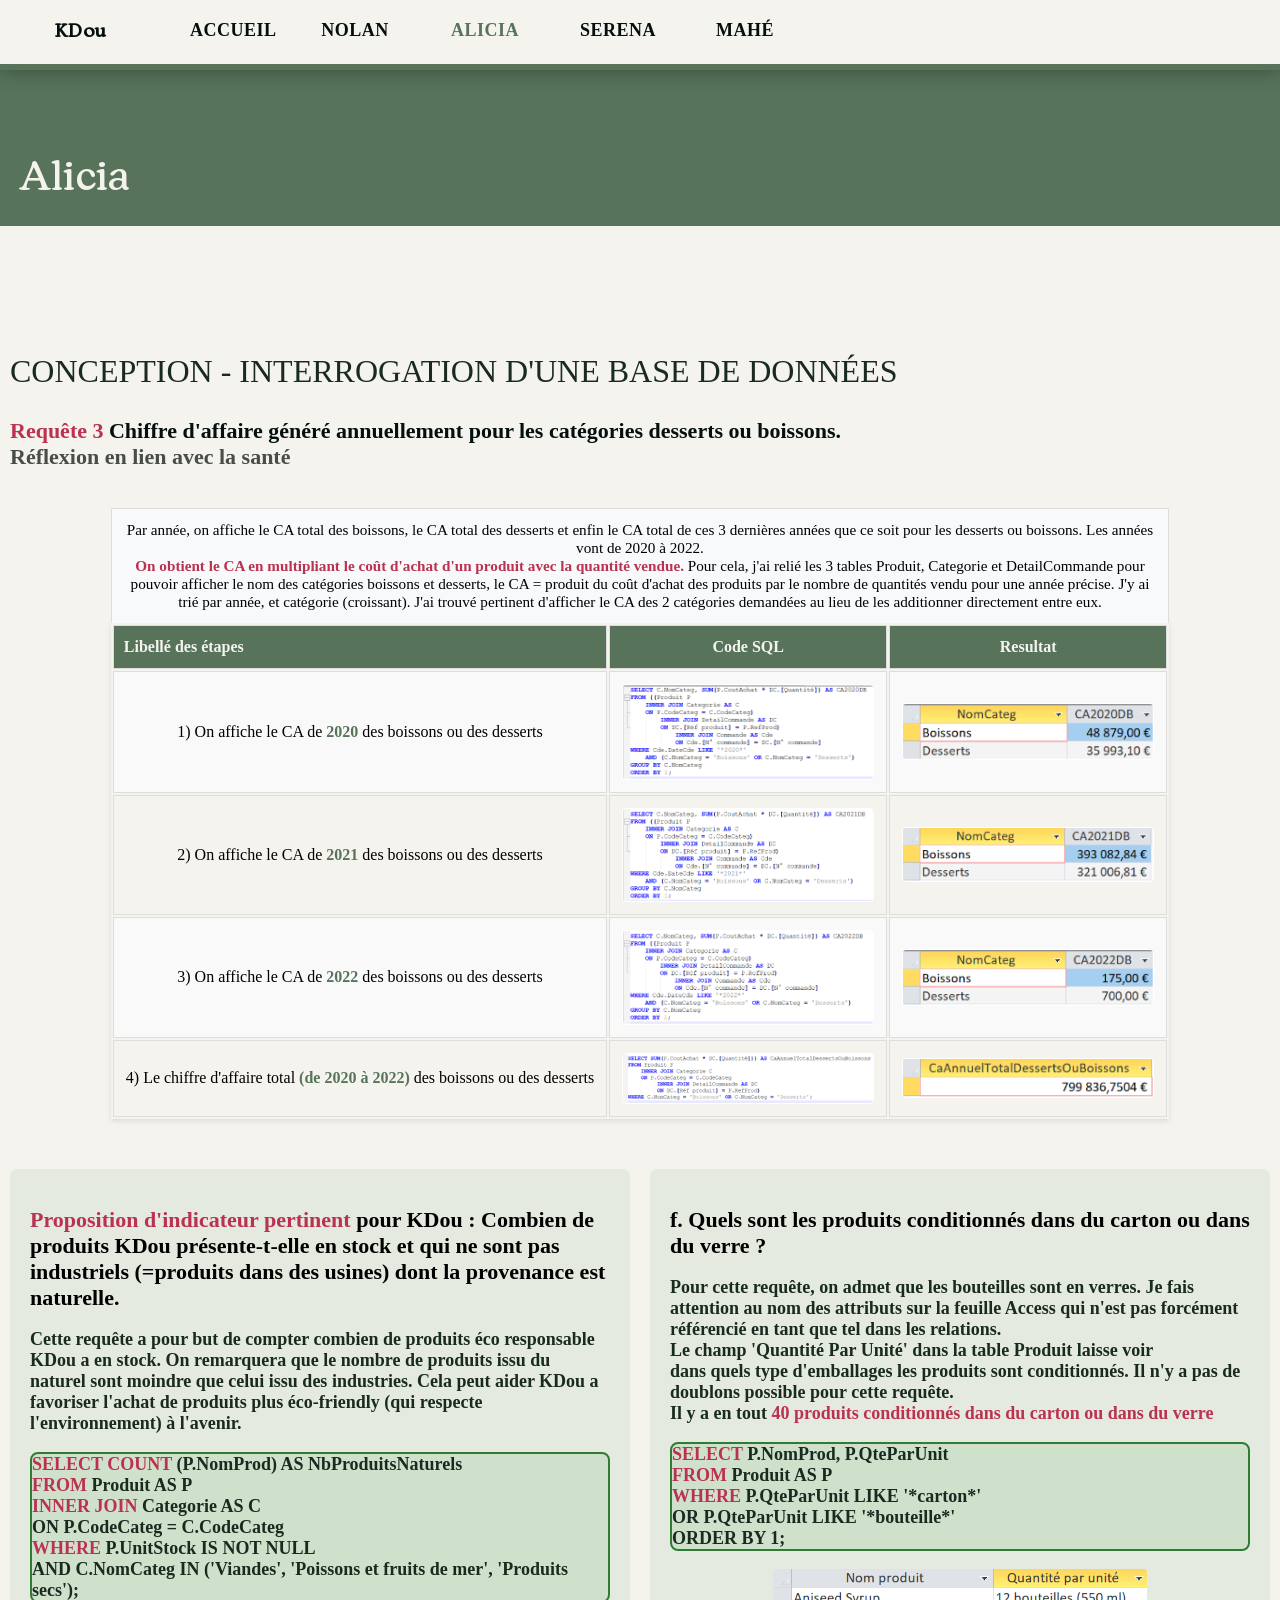
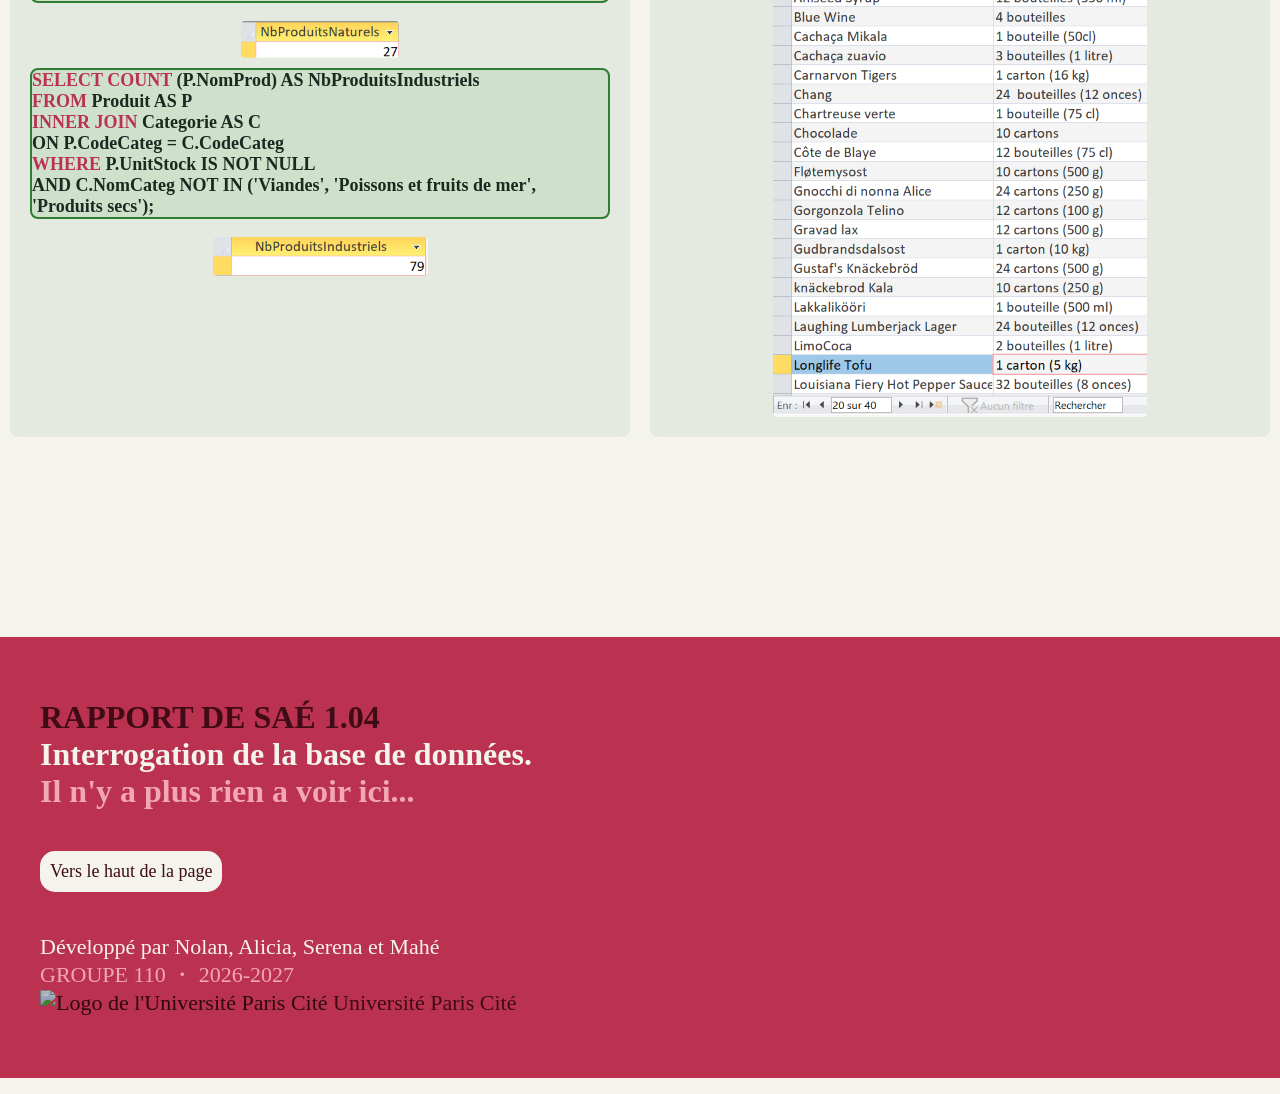
==== commit addd5e15: "Version finale" ====
--- a/equipe/alicia.html
+++ b/equipe/alicia.html
@@ -114,5 +114,19 @@
                 </div>
             </section>
         </main>
+        <footer>
+            <h1><strong>Rapport de SAÉ 1.04</strong><br>
+                Interrogation de la base de données.<br>
+                <a class="texte-secondaire">Il n'y a plus rien a voir ici...</a>
+            </h1>
+            <a class="bouton" href="#header-serena">
+                Vers le haut de la page
+            </a>
+            <p>
+                Développé par Nolan, Alicia, Serena et Mahé<br>
+                <a class="texte-secondaire">GROUPE 110 ・ 2026-2027</a><br>
+                <a id="texte-logo-uni"><img id="logo-uni" src="assets/images/logo.png" alt="Logo de l'Université Paris Cité"> Université Paris Cité</a>                
+            </p>
+        </footer>
     </body>
 </html>
--- a/style.css
+++ b/style.css
@@ -627,22 +627,23 @@
     padding-right: 10px;
 }
 
-#nolan-r2, #nolan-indic div {
+.nolan-r2 {
     display: flex;
     flex-wrap: wrap;
     gap: 20px;
     padding-right: 10px;
+    margin-bottom: 80px;
     max-width: 100%;
     align-items: stretch;
 }
 
-#nolan-r2 div:nth-child(2) {
+.nolan-r2 div:nth-child(2) {
     background-color: #d1dfd2;
     padding: 10px 20px;
     border-radius: 15px;
 }
 
-#nolan-r2 div:nth-child(3) {
+.nolan-r2 div:nth-child(3) {
     background-color: #242626;
     overflow: scroll;
     max-width: 100% !important;
@@ -651,7 +652,7 @@
     justify-self: center;
 }
 
-#nolan-r2 div:nth-child(4) {
+.nolan-r2 div:nth-child(4) {
     background-color: #d1dfd2;
     border-radius: 15px;
     padding: 10px 20px;
@@ -662,32 +663,38 @@
     gap: 20px;
 }
 
-#nolan-r2 div:nth-child(3),
-#nolan-r2 div:nth-child(4) {
+.nolan-r2 div:nth-child(3),
+.nolan-r2 div:nth-child(4) {
     flex: 1;
     min-width: 0;
 }
 
-#nolan-r2 div:nth-child(4) h2 {
+.nolan-r2 div:nth-child(4) h2 {
     flex: 1 100%;
     margin-bottom: 0px;
 }
 
-#nolan-r2 div h2, #nolan-indic div h2 {
+.nolan-r2 div h2, #nolan-indic div h2 {
     font-family: "GT Pressura Pro Bold";
 }
 
-#nolan-r2 div:nth-child(3) h2 {
+.nolan-r2 div:nth-child(3) h2 {
     color: #d5d4cc;
 }
 
-#nolan-r2 div:nth-child(3) {
+.nolan-r2 div:nth-child(3) {
     min-width: 0;
 }
 
 #nolan-r2-resultat {
-    width: 348px;
-    height: 80px;
+    width: 50%;
+    height: auto;
+    align-self: center;
+}
+
+#nolan-r2-indic {
+    width: 60%;
+    height: auto;
     align-self: center;
 }
 
@@ -698,49 +705,49 @@
     margin: 80px 0px 40px 0px;
 }
 
-main:has(#nolan-r2) {
+main:has(.nolan-r2) {
     display: flex;
     flex-direction: column;
 }
 
 @media screen and (max-width: 1200px) {
-    #nolan-r2 {
+    .nolan-r2 {
         flex-direction: column;
         align-items: flex-start;
     }
 
-    #nolan-r2 div:nth-child(3) {
+    .nolan-r2 div:nth-child(3) {
         align-self: center;
         flex: none;
     }
 
-    #nolan-r2-resultat {
+    .nolan-r2-resultat {
         height: 60px;
         width: auto;
     }
 }
 
 @media screen and (max-width: 790px) {
-    #nolan-r2 {
+    .nolan-r2 {
         flex-direction: column;
         justify-content: flex-start;
     }
 }
 
 @media screen and (max-width: 790px) {
-    #nolan-r2 div:nth-child(4) {
+    .nolan-r2 div:nth-child(4) {
     flex-direction: column;
     justify-content: flex-start;
     }
 }
 
 @media screen and (max-width: 650px) {
-    #nolan-r2 {
+    .nolan-r2 {
         width: 100%;
         box-sizing: border-box !important;
     }
 
-    #nolan-r2 div:nth-child(3) {
+    .nolan-r2 div:nth-child(3) {
         width: 100%;
         min-width: 0;
         max-width: 100%;
@@ -748,7 +755,7 @@
         overflow-x: scroll !important;
     }
 
-    #nolan-r2 div:nth-child(3) pre {
+    .nolan-r2 div:nth-child(3) pre {
         width: 100%;
         max-width: 100%;
         box-sizing: border-box !important;
@@ -925,24 +932,28 @@
     border-top: solid #040F0F;
 }
 
-#nolan-r2 div pre code {
+.nolan-r2 div pre code {
     margin: 15px 0px;
     display: block;
 }
 
-#nolan-r2 code:first-child {
+.nolan-r2 div:first-child {
+    padding-left: 10px;
+}
+
+.nolan-r2 code:first-child {
     color: #ff708f;
 }
 
-#nolan-r2 code:nth-child(2) {
+.nolan-r2 code:nth-child(2) {
     color: #6681e9;
 }
 
-#nolan-r2 code:nth-child(3) {
+.nolan-r2 code:nth-child(3) {
     color: #70ec81;
 }
 
-#nolan-r2 code:last-child a {
+.nolan-r2 code:last-child a {
     color: #d978f4;
     text-decoration: line-through;
 }
@@ -1101,9 +1112,36 @@
     color: #f2a6b6;
 }
 
+#texte-logo-uni {
+    color: #3f0b16 !important;
+}
+
+.bouton {
+    background-color: #F4F3EE;
+    color: #3f0b16;
+    display: inline-block;
+    padding: 10px;
+    margin: 20px 0px;
+    border-radius: 15px;
+    font-family: "GT Pressura Pro Bold";
+    font-size: 18px;
+    border: none;
+    transition: 0.5s;
+}
+
+.bouton:any-link {
+    text-decoration: none;
+}
+
+.bouton:hover {
+    background-color: #3f0b16;
+    color: #F4F3EE;
+    
+}
+
 footer #logo-uni {
     width: auto;
-    height: 18px;
+    height: 16px;
     display: inline;
     filter: brightness(0.75);
 }
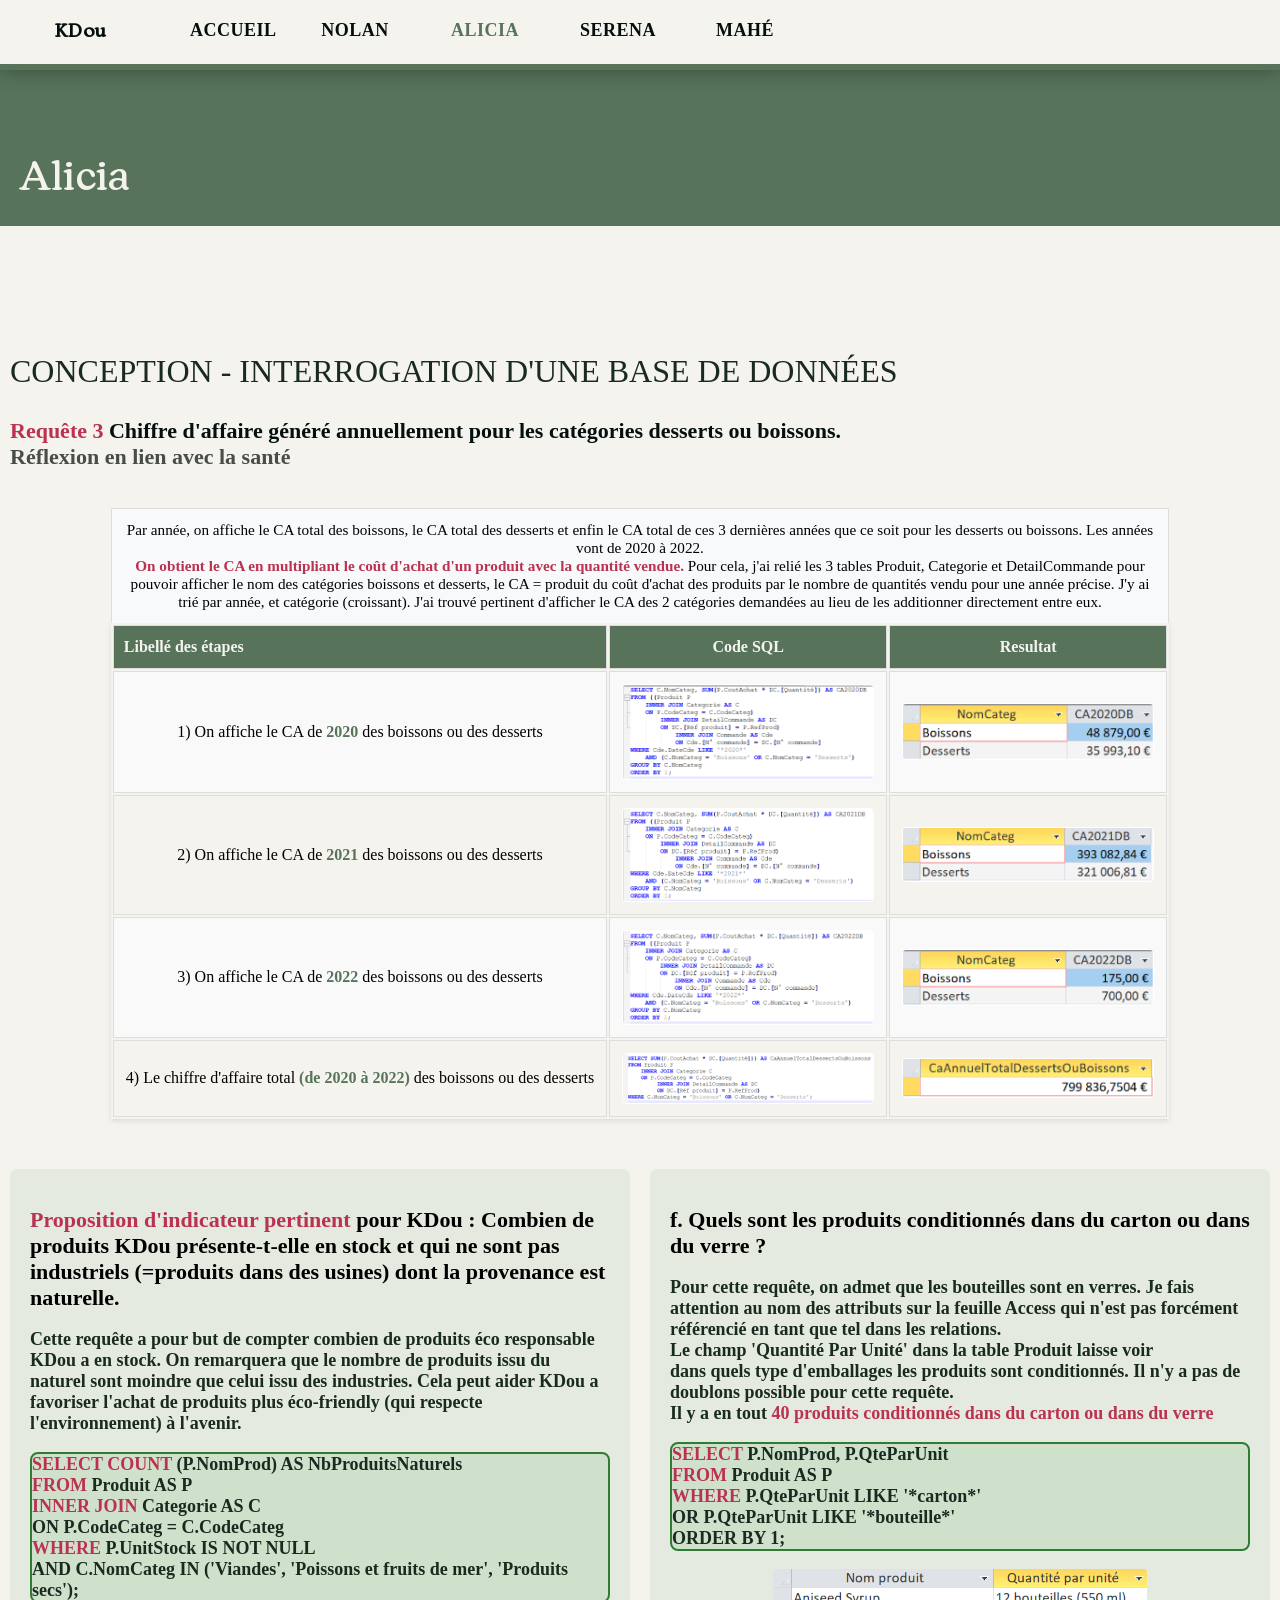
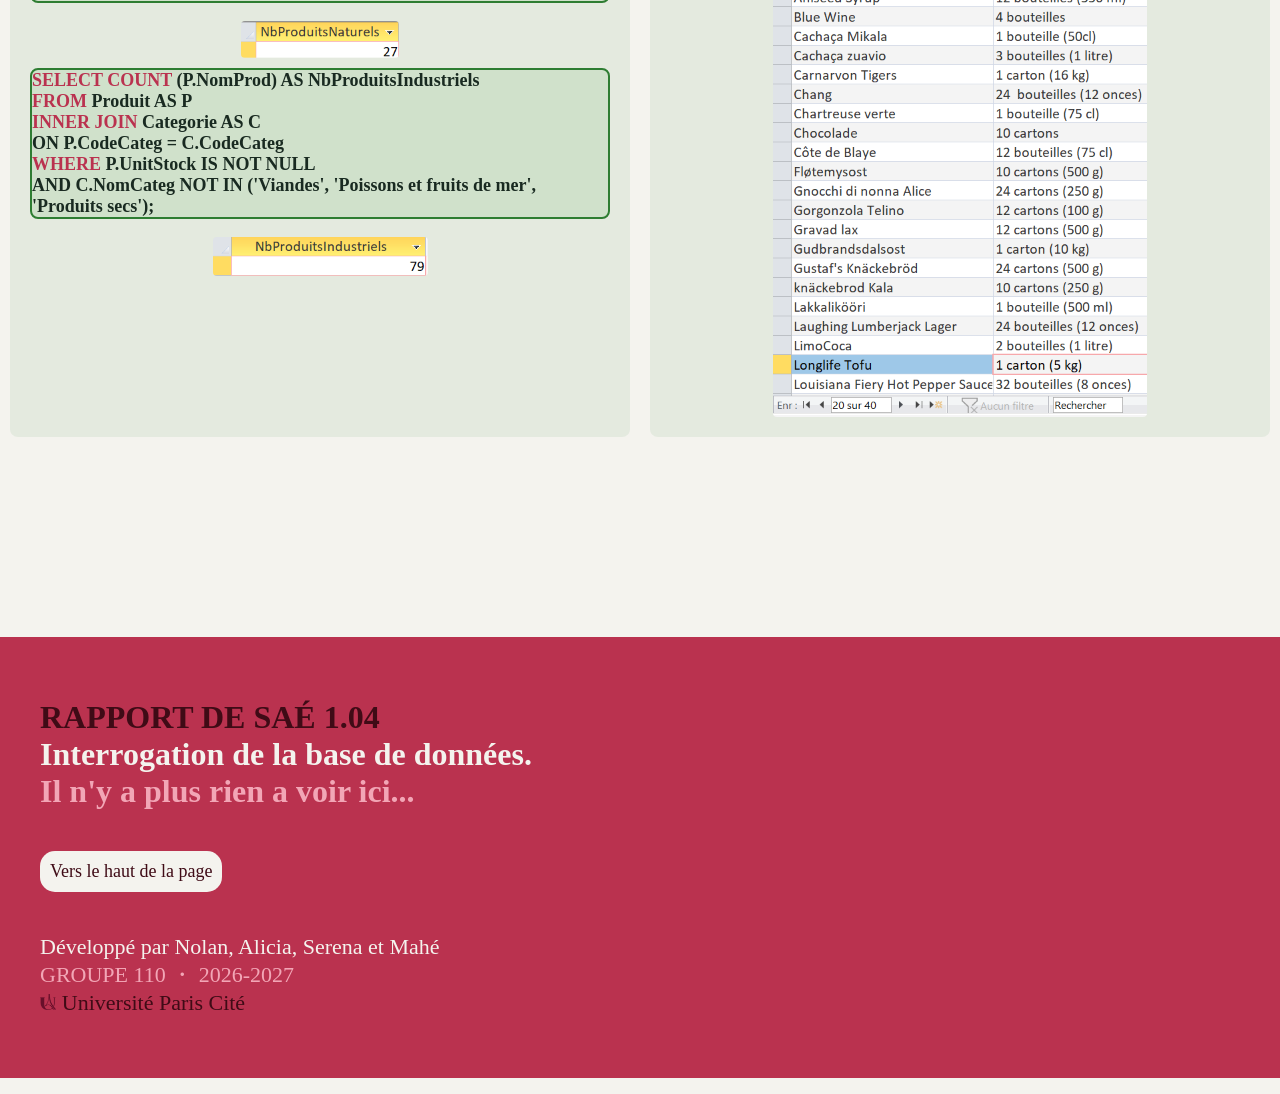
==== commit afc60c62: "Lien logo" ====
--- a/equipe/alicia.html
+++ b/equipe/alicia.html
@@ -125,7 +125,7 @@
             <p>
                 Développé par Nolan, Alicia, Serena et Mahé<br>
                 <a class="texte-secondaire">GROUPE 110 ・ 2026-2027</a><br>
-                <a id="texte-logo-uni"><img id="logo-uni" src="assets/images/logo.png" alt="Logo de l'Université Paris Cité"> Université Paris Cité</a>                
+                <a id="texte-logo-uni"><img id="logo-uni" src="../assets/images/logo.png" alt="Logo de l'Université Paris Cité"> Université Paris Cité</a>                
             </p>
         </footer>
     </body>
--- a/style.css
+++ b/style.css
@@ -721,7 +721,12 @@
         flex: none;
     }
 
-    .nolan-r2-resultat {
+    #nolan-r2-resultat {
+        height: 60px;
+        width: auto;
+    }
+
+    #nolan-r2-indic {
         height: 60px;
         width: auto;
     }
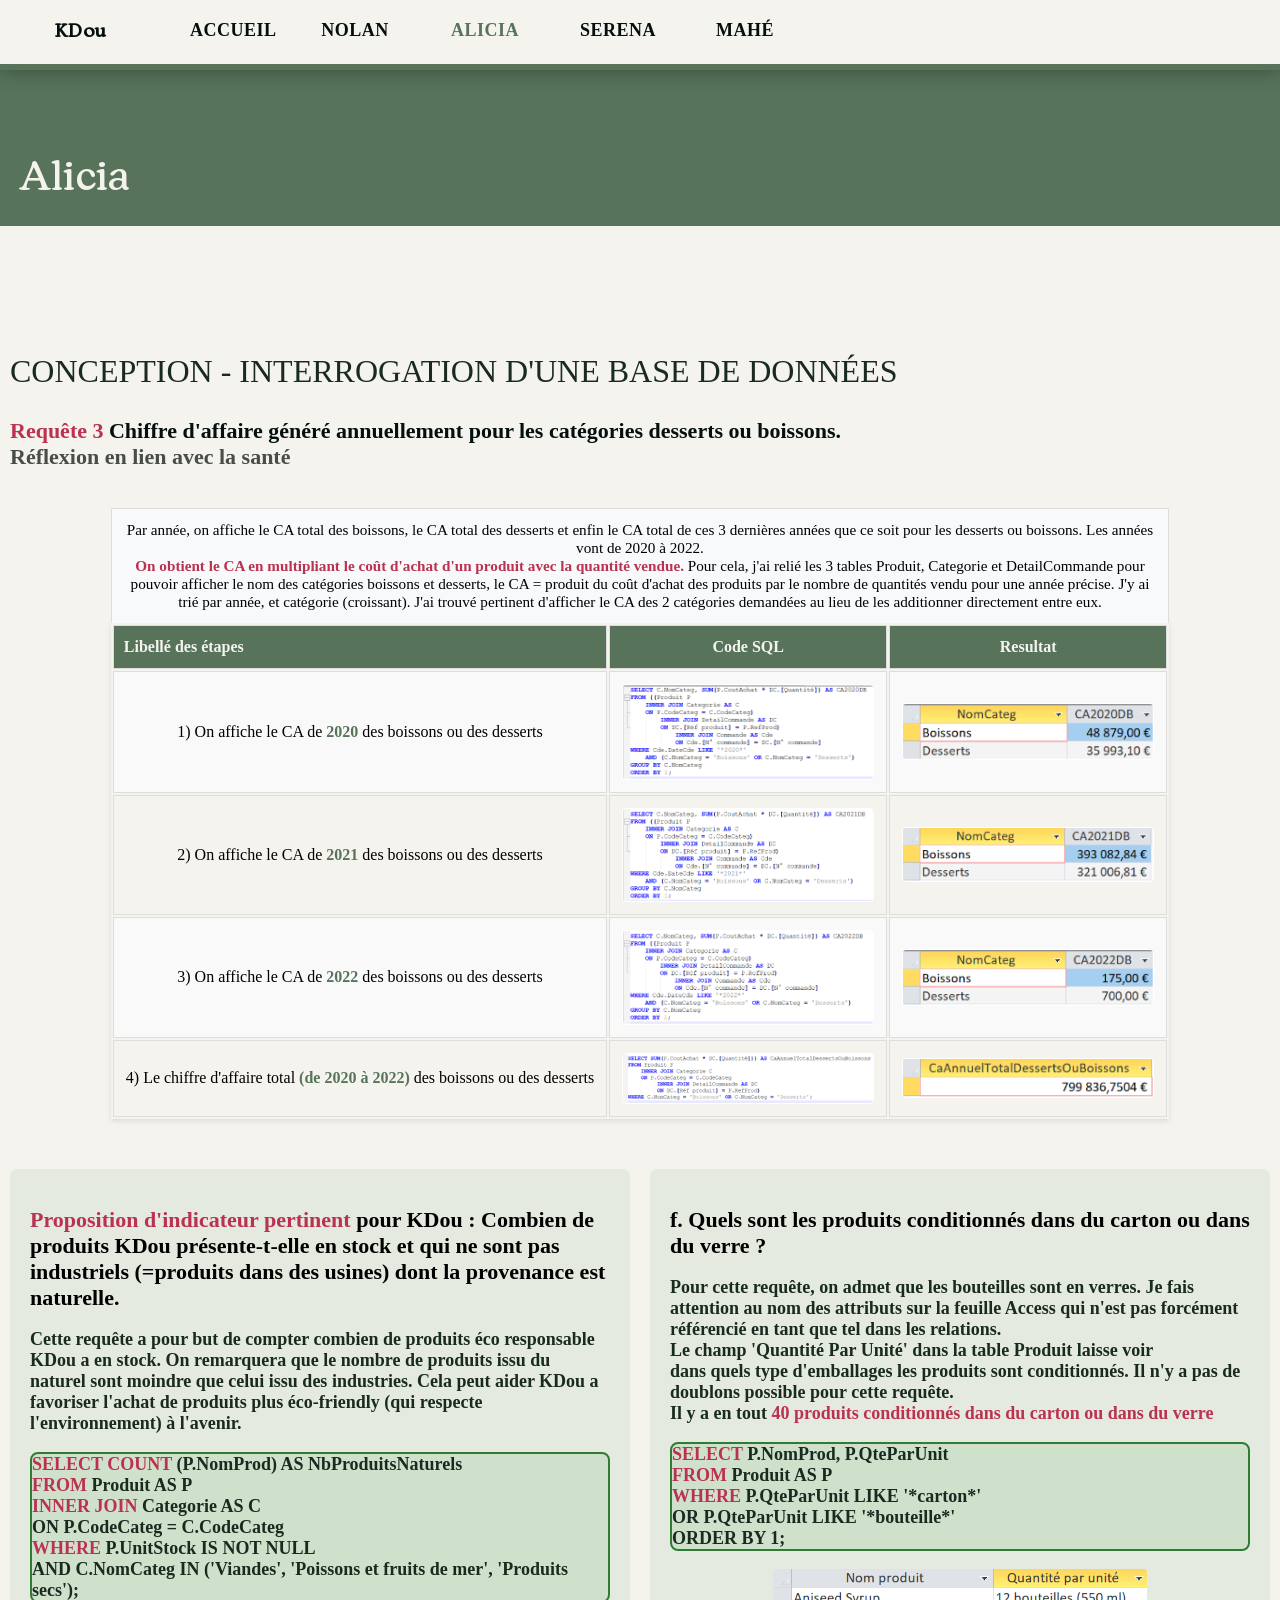
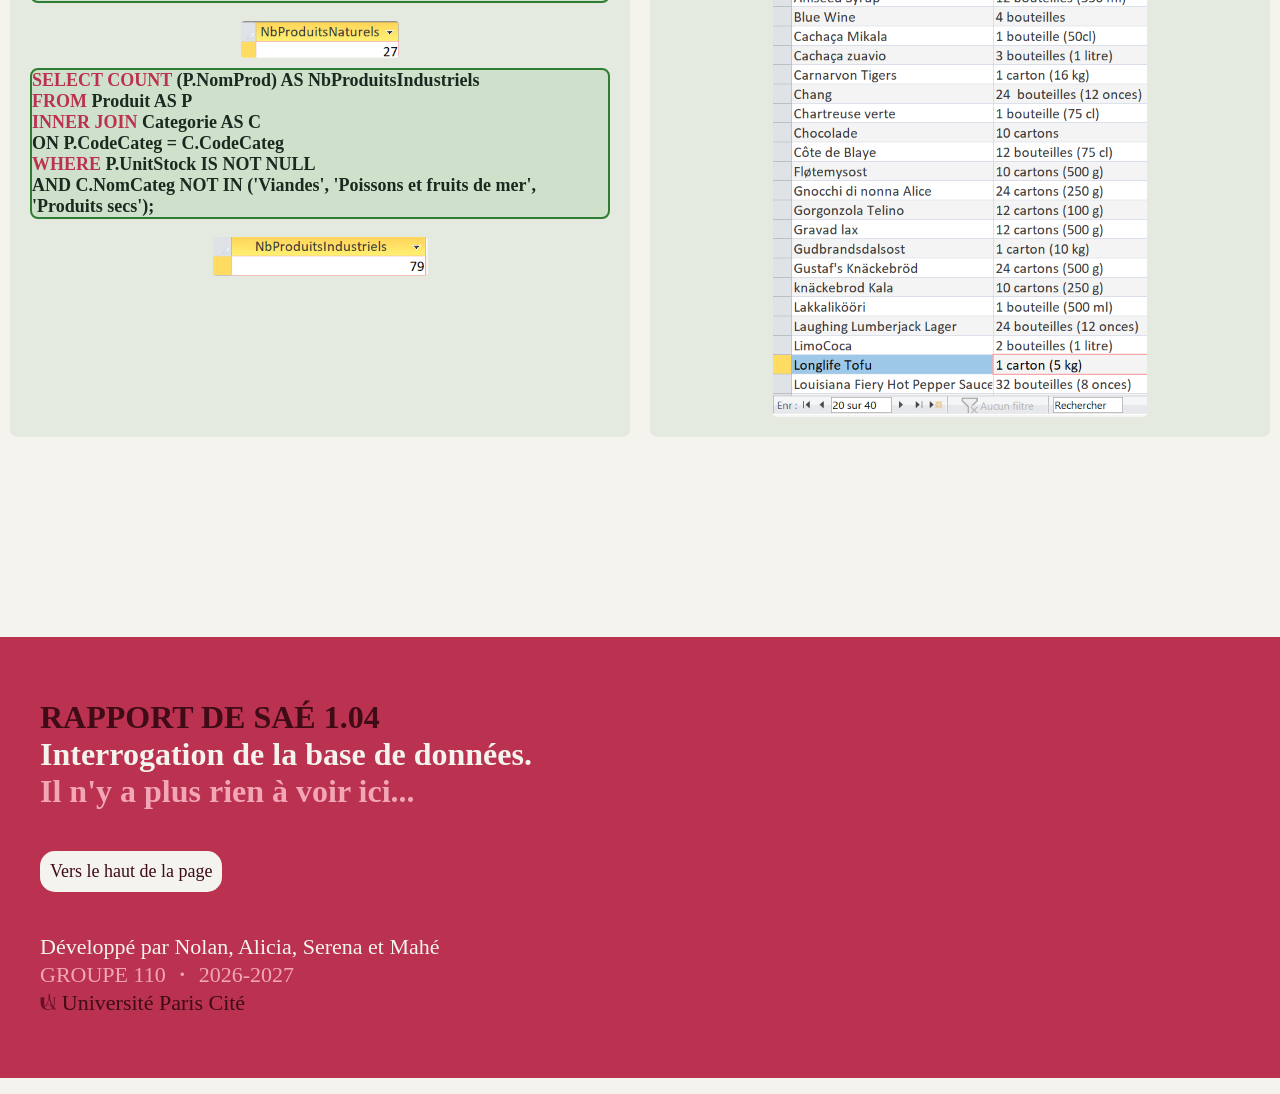
==== commit a50558a1: "Version finale" ====
--- a/equipe/alicia.html
+++ b/equipe/alicia.html
@@ -117,7 +117,7 @@
         <footer>
             <h1><strong>Rapport de SAÉ 1.04</strong><br>
                 Interrogation de la base de données.<br>
-                <a class="texte-secondaire">Il n'y a plus rien a voir ici...</a>
+                <a class="texte-secondaire">Il n'y a plus rien à voir ici...</a>
             </h1>
             <a class="bouton" href="#header-serena">
                 Vers le haut de la page
